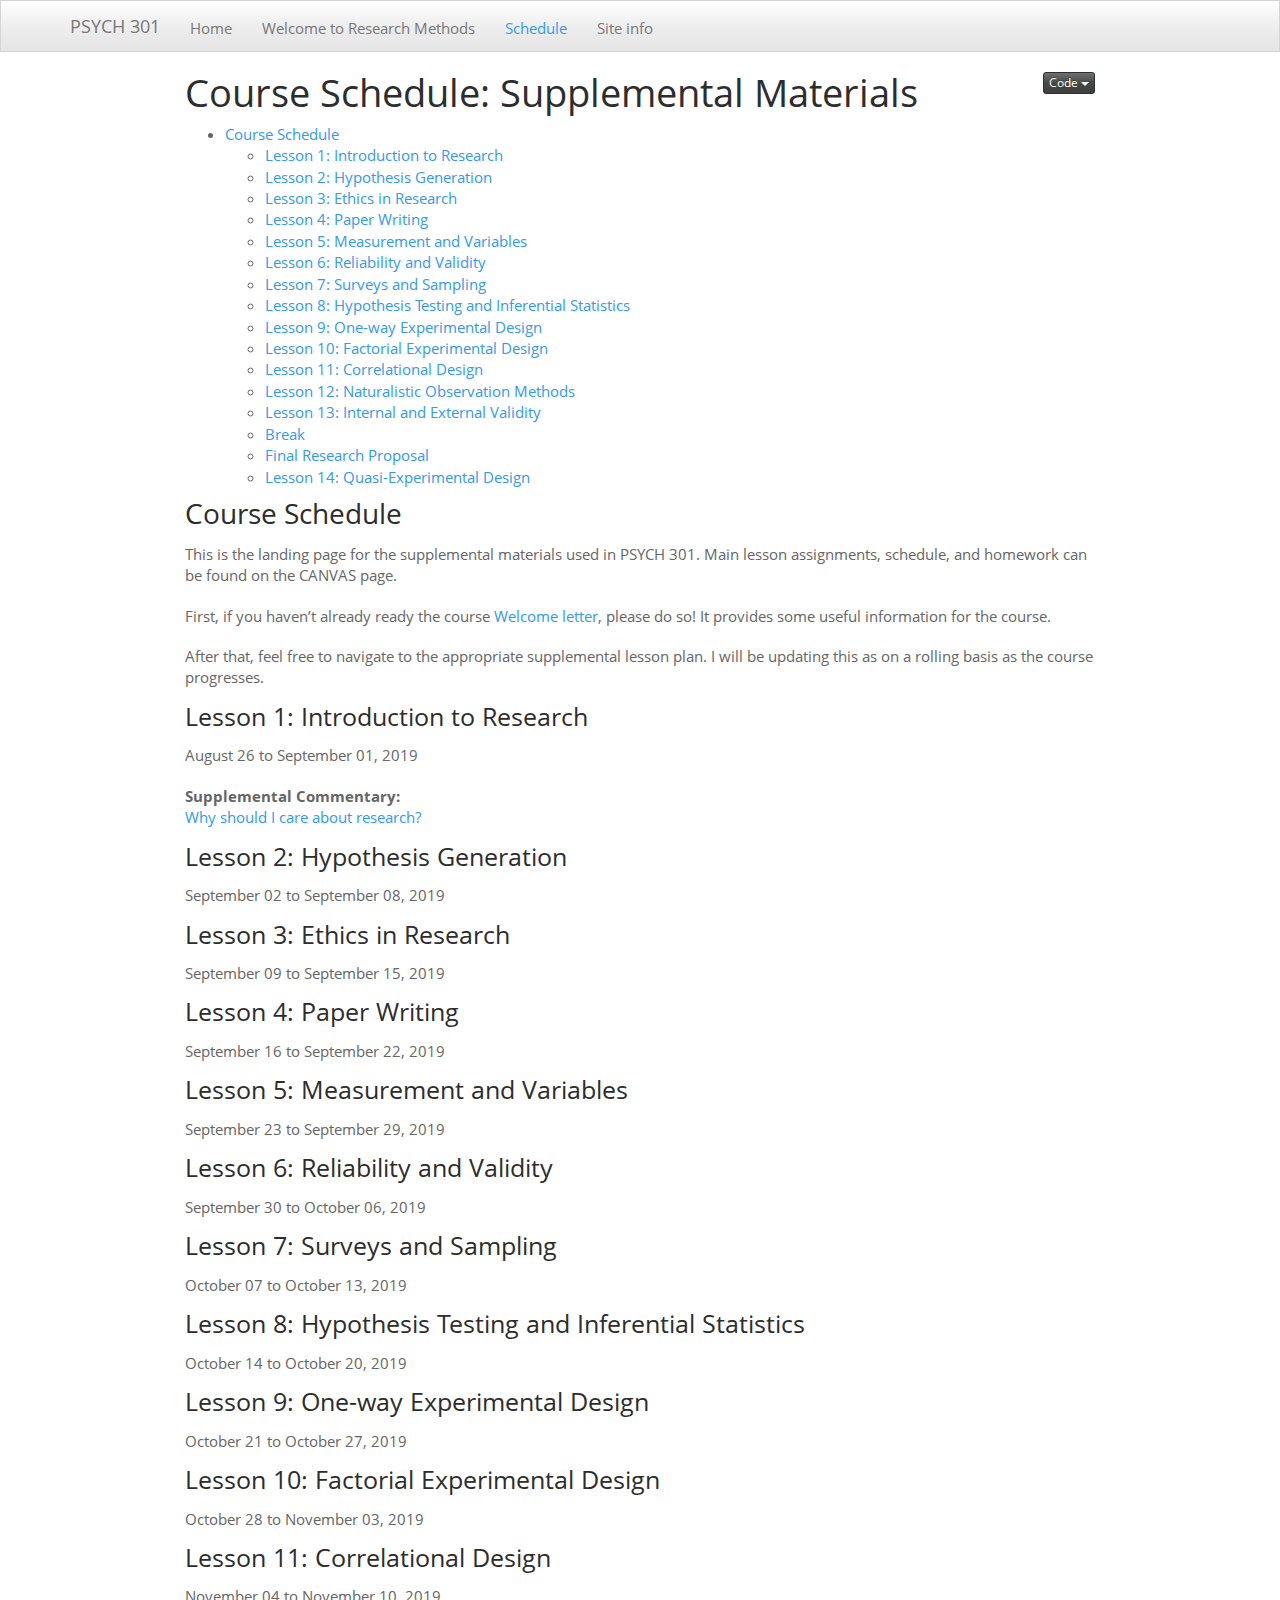
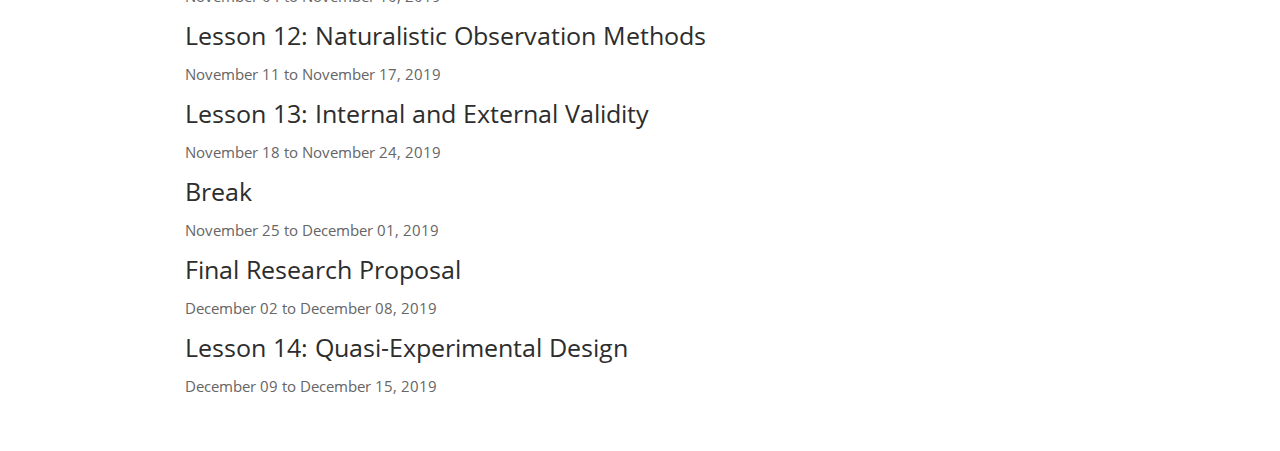
==== docs/schedule.html @ bdb74439 "initial commit" ====
<!DOCTYPE html>

<html xmlns="http://www.w3.org/1999/xhtml">

<head>

<meta charset="utf-8" />
<meta http-equiv="Content-Type" content="text/html; charset=utf-8" />
<meta name="generator" content="pandoc" />
<meta http-equiv="X-UA-Compatible" content="IE=EDGE" />




<title>Course Schedule: Supplemental Materials</title>

<script src="site_libs/jquery-1.11.3/jquery.min.js"></script>
<meta name="viewport" content="width=device-width, initial-scale=1" />
<link href="site_libs/bootstrap-3.3.5/css/spacelab.min.css" rel="stylesheet" />
<script src="site_libs/bootstrap-3.3.5/js/bootstrap.min.js"></script>
<script src="site_libs/bootstrap-3.3.5/shim/html5shiv.min.js"></script>
<script src="site_libs/bootstrap-3.3.5/shim/respond.min.js"></script>
<script src="site_libs/navigation-1.1/tabsets.js"></script>
<script src="site_libs/navigation-1.1/codefolding.js"></script>
<link href="site_libs/highlightjs-9.12.0/textmate.css" rel="stylesheet" />
<script src="site_libs/highlightjs-9.12.0/highlight.js"></script>

<style type="text/css">code{white-space: pre;}</style>
<style type="text/css">
  pre:not([class]) {
    background-color: white;
  }
</style>
<script type="text/javascript">
if (window.hljs) {
  hljs.configure({languages: []});
  hljs.initHighlightingOnLoad();
  if (document.readyState && document.readyState === "complete") {
    window.setTimeout(function() { hljs.initHighlighting(); }, 0);
  }
}
</script>



<style type="text/css">
h1 {
  font-size: 34px;
}
h1.title {
  font-size: 38px;
}
h2 {
  font-size: 30px;
}
h3 {
  font-size: 24px;
}
h4 {
  font-size: 18px;
}
h5 {
  font-size: 16px;
}
h6 {
  font-size: 12px;
}
.table th:not([align]) {
  text-align: left;
}
</style>

<link rel="stylesheet" href="css/dna.css" type="text/css" />



<style type = "text/css">
.main-container {
  max-width: 940px;
  margin-left: auto;
  margin-right: auto;
}
code {
  color: inherit;
  background-color: rgba(0, 0, 0, 0.04);
}
img {
  max-width:100%;
}
.tabbed-pane {
  padding-top: 12px;
}
.html-widget {
  margin-bottom: 20px;
}
button.code-folding-btn:focus {
  outline: none;
}
summary {
  display: list-item;
}
</style>


<style type="text/css">
/* padding for bootstrap navbar */
body {
  padding-top: 52px;
  padding-bottom: 40px;
}
/* offset scroll position for anchor links (for fixed navbar)  */
.section h1 {
  padding-top: 57px;
  margin-top: -57px;
}
.section h2 {
  padding-top: 57px;
  margin-top: -57px;
}
.section h3 {
  padding-top: 57px;
  margin-top: -57px;
}
.section h4 {
  padding-top: 57px;
  margin-top: -57px;
}
.section h5 {
  padding-top: 57px;
  margin-top: -57px;
}
.section h6 {
  padding-top: 57px;
  margin-top: -57px;
}
.dropdown-submenu {
  position: relative;
}
.dropdown-submenu>.dropdown-menu {
  top: 0;
  left: 100%;
  margin-top: -6px;
  margin-left: -1px;
  border-radius: 0 6px 6px 6px;
}
.dropdown-submenu:hover>.dropdown-menu {
  display: block;
}
.dropdown-submenu>a:after {
  display: block;
  content: " ";
  float: right;
  width: 0;
  height: 0;
  border-color: transparent;
  border-style: solid;
  border-width: 5px 0 5px 5px;
  border-left-color: #cccccc;
  margin-top: 5px;
  margin-right: -10px;
}
.dropdown-submenu:hover>a:after {
  border-left-color: #ffffff;
}
.dropdown-submenu.pull-left {
  float: none;
}
.dropdown-submenu.pull-left>.dropdown-menu {
  left: -100%;
  margin-left: 10px;
  border-radius: 6px 0 6px 6px;
}
</style>

<script>
// manage active state of menu based on current page
$(document).ready(function () {
  // active menu anchor
  href = window.location.pathname
  href = href.substr(href.lastIndexOf('/') + 1)
  if (href === "")
    href = "index.html";
  var menuAnchor = $('a[href="' + href + '"]');

  // mark it active
  menuAnchor.parent().addClass('active');

  // if it's got a parent navbar menu mark it active as well
  menuAnchor.closest('li.dropdown').addClass('active');
});
</script>

<!-- tabsets -->

<style type="text/css">
.tabset-dropdown > .nav-tabs {
  display: inline-table;
  max-height: 500px;
  min-height: 44px;
  overflow-y: auto;
  background: white;
  border: 1px solid #ddd;
  border-radius: 4px;
}

.tabset-dropdown > .nav-tabs > li.active:before {
  content: "";
  font-family: 'Glyphicons Halflings';
  display: inline-block;
  padding: 10px;
  border-right: 1px solid #ddd;
}

.tabset-dropdown > .nav-tabs.nav-tabs-open > li.active:before {
  content: "&#xe258;";
  border: none;
}

.tabset-dropdown > .nav-tabs.nav-tabs-open:before {
  content: "";
  font-family: 'Glyphicons Halflings';
  display: inline-block;
  padding: 10px;
  border-right: 1px solid #ddd;
}

.tabset-dropdown > .nav-tabs > li.active {
  display: block;
}

.tabset-dropdown > .nav-tabs > li > a,
.tabset-dropdown > .nav-tabs > li > a:focus,
.tabset-dropdown > .nav-tabs > li > a:hover {
  border: none;
  display: inline-block;
  border-radius: 4px;
}

.tabset-dropdown > .nav-tabs.nav-tabs-open > li {
  display: block;
  float: none;
}

.tabset-dropdown > .nav-tabs > li {
  display: none;
}
</style>

<!-- code folding -->
<style type="text/css">
.code-folding-btn { margin-bottom: 4px; }
</style>




</head>

<body>


<div class="container-fluid main-container">




<div class="navbar navbar-default  navbar-fixed-top" role="navigation">
  <div class="container">
    <div class="navbar-header">
      <button type="button" class="navbar-toggle collapsed" data-toggle="collapse" data-target="#navbar">
        <span class="icon-bar"></span>
        <span class="icon-bar"></span>
        <span class="icon-bar"></span>
      </button>
      <a class="navbar-brand" href="index.html">PSYCH 301</a>
    </div>
    <div id="navbar" class="navbar-collapse collapse">
      <ul class="nav navbar-nav">
        <li>
  <a href="index.html">Home</a>
</li>
<li>
  <a href="welcome.html">Welcome to Research Methods</a>
</li>
<li>
  <a href="schedule.html">Schedule</a>
</li>
<li>
  <a href="site-info.html">Site info</a>
</li>
      </ul>
      <ul class="nav navbar-nav navbar-right">
        
      </ul>
    </div><!--/.nav-collapse -->
  </div><!--/.container -->
</div><!--/.navbar -->

<div class="fluid-row" id="header">

<div class="btn-group pull-right">
<button type="button" class="btn btn-default btn-xs dropdown-toggle" data-toggle="dropdown" aria-haspopup="true" aria-expanded="false"><span>Code</span> <span class="caret"></span></button>
<ul class="dropdown-menu" style="min-width: 50px;">
<li><a id="rmd-show-all-code" href="#">Show All Code</a></li>
<li><a id="rmd-hide-all-code" href="#">Hide All Code</a></li>
</ul>
</div>



<h1 class="title toc-ignore">Course Schedule: Supplemental Materials</h1>

</div>

<div id="TOC">
<ul>
<li><a href="#course-schedule">Course Schedule</a><ul>
<li><a href="#lesson-1-introduction-to-research">Lesson 1: Introduction to Research</a></li>
<li><a href="#lesson-2-hypothesis-generation">Lesson 2: Hypothesis Generation</a></li>
<li><a href="#lesson-3-ethics-in-research">Lesson 3: Ethics in Research</a></li>
<li><a href="#lesson-4-paper-writing">Lesson 4: Paper Writing</a></li>
<li><a href="#lesson-5-measurement-and-variables">Lesson 5: Measurement and Variables</a></li>
<li><a href="#lesson-6-reliability-and-validity">Lesson 6: Reliability and Validity</a></li>
<li><a href="#lesson-7-surveys-and-sampling">Lesson 7: Surveys and Sampling</a></li>
<li><a href="#lesson-8-hypothesis-testing-and-inferential-statistics">Lesson 8: Hypothesis Testing and Inferential Statistics</a></li>
<li><a href="#lesson-9-one-way-experimental-design">Lesson 9: One-way Experimental Design</a></li>
<li><a href="#lesson-10-factorial-experimental-design">Lesson 10: Factorial Experimental Design</a></li>
<li><a href="#lesson-11-correlational-design">Lesson 11: Correlational Design</a></li>
<li><a href="#lesson-12-naturalistic-observation-methods">Lesson 12: Naturalistic Observation Methods</a></li>
<li><a href="#lesson-13-internal-and-external-validity">Lesson 13: Internal and External Validity</a></li>
<li><a href="#break">Break</a></li>
<li><a href="#final-research-proposal">Final Research Proposal</a></li>
<li><a href="#lesson-14-quasi-experimental-design">Lesson 14: Quasi-Experimental Design</a></li>
</ul></li>
</ul>
</div>

<div id="course-schedule" class="section level1">
<h1>Course Schedule</h1>
<p>This is the landing page for the supplemental materials used in PSYCH 301. Main lesson assignments, schedule, and homework can be found on the CANVAS page.</p>
<p>First, if you haven’t already ready the course <a href="welcome.html">Welcome letter</a>, please do so! It provides some useful information for the course.</p>
<p>After that, feel free to navigate to the appropriate supplemental lesson plan. I will be updating this as on a rolling basis as the course progresses.</p>
<div id="lesson-1-introduction-to-research" class="section level2">
<h2>Lesson 1: Introduction to Research</h2>
<p>August 26 to September 01, 2019</p>
<p><strong>Supplemental Commentary:</strong><br />
<a href="lessons/important_research.html">Why should I care about research?</a></p>
</div>
<div id="lesson-2-hypothesis-generation" class="section level2">
<h2>Lesson 2: Hypothesis Generation</h2>
<p>September 02 to September 08, 2019</p>
</div>
<div id="lesson-3-ethics-in-research" class="section level2">
<h2>Lesson 3: Ethics in Research</h2>
<p>September 09 to September 15, 2019</p>
</div>
<div id="lesson-4-paper-writing" class="section level2">
<h2>Lesson 4: Paper Writing</h2>
<p>September 16 to September 22, 2019</p>
</div>
<div id="lesson-5-measurement-and-variables" class="section level2">
<h2>Lesson 5: Measurement and Variables</h2>
<p>September 23 to September 29, 2019</p>
</div>
<div id="lesson-6-reliability-and-validity" class="section level2">
<h2>Lesson 6: Reliability and Validity</h2>
<p>September 30 to October 06, 2019</p>
</div>
<div id="lesson-7-surveys-and-sampling" class="section level2">
<h2>Lesson 7: Surveys and Sampling</h2>
<p>October 07 to October 13, 2019</p>
</div>
<div id="lesson-8-hypothesis-testing-and-inferential-statistics" class="section level2">
<h2>Lesson 8: Hypothesis Testing and Inferential Statistics</h2>
<p>October 14 to October 20, 2019</p>
</div>
<div id="lesson-9-one-way-experimental-design" class="section level2">
<h2>Lesson 9: One-way Experimental Design</h2>
<p>October 21 to October 27, 2019</p>
</div>
<div id="lesson-10-factorial-experimental-design" class="section level2">
<h2>Lesson 10: Factorial Experimental Design</h2>
<p>October 28 to November 03, 2019</p>
</div>
<div id="lesson-11-correlational-design" class="section level2">
<h2>Lesson 11: Correlational Design</h2>
<p>November 04 to November 10, 2019</p>
</div>
<div id="lesson-12-naturalistic-observation-methods" class="section level2">
<h2>Lesson 12: Naturalistic Observation Methods</h2>
<p>November 11 to November 17, 2019</p>
</div>
<div id="lesson-13-internal-and-external-validity" class="section level2">
<h2>Lesson 13: Internal and External Validity</h2>
<p>November 18 to November 24, 2019</p>
</div>
<div id="break" class="section level2">
<h2>Break</h2>
<p>November 25 to December 01, 2019</p>
</div>
<div id="final-research-proposal" class="section level2">
<h2>Final Research Proposal</h2>
<p>December 02 to December 08, 2019</p>
</div>
<div id="lesson-14-quasi-experimental-design" class="section level2">
<h2>Lesson 14: Quasi-Experimental Design</h2>
<p>December 09 to December 15, 2019</p>
</div>
</div>




</div>

<script>

// add bootstrap table styles to pandoc tables
function bootstrapStylePandocTables() {
  $('tr.header').parent('thead').parent('table').addClass('table table-condensed');
}
$(document).ready(function () {
  bootstrapStylePandocTables();
});


</script>

<!-- tabsets -->

<script>
$(document).ready(function () {
  window.buildTabsets("TOC");
});

$(document).ready(function () {
  $('.tabset-dropdown > .nav-tabs > li').click(function () {
    $(this).parent().toggleClass('nav-tabs-open')
  });
});
</script>

<!-- code folding -->
<script>
$(document).ready(function () {
  window.initializeCodeFolding("hide" === "show");
});
</script>


<!-- dynamically load mathjax for compatibility with self-contained -->
<script>
  (function () {
    var script = document.createElement("script");
    script.type = "text/javascript";
    script.src  = "https://mathjax.rstudio.com/latest/MathJax.js?config=TeX-AMS-MML_HTMLorMML";
    document.getElementsByTagName("head")[0].appendChild(script);
  })();
</script>

</body>
</html>
---- docs/site_libs/bootstrap-3.3.5/css/spacelab.min.css ----
@font-face {
  font-family: 'Open Sans';
  font-style: normal;
  font-weight: 400;
  src: url(fonts/OpenSans.ttf) format('truetype');
}
@font-face {
  font-family: 'Open Sans';
  font-style: normal;
  font-weight: 700;
  src: url(fonts/OpenSansBold.ttf) format('truetype');
}
@font-face {
  font-family: 'Open Sans';
  font-style: italic;
  font-weight: 400;
  src: url(fonts/OpenSansItalic.ttf) format('truetype');
}
@font-face {
  font-family: 'Open Sans';
  font-style: italic;
  font-weight: 700;
  src: url(fonts/OpenSansBoldItalic.ttf) format('truetype');
}

/*!
 * bootswatch v3.3.6
 * Homepage: http://bootswatch.com
 * Copyright 2012-2015 Thomas Park
 * Licensed under MIT
 * Based on Bootstrap
*//*!
 * Bootstrap v3.3.6 (http://getbootstrap.com)
 * Copyright 2011-2015 Twitter, Inc.
 * Licensed under MIT (https://github.com/twbs/bootstrap/blob/master/LICENSE)
 *//*! normalize.css v3.0.3 | MIT License | github.com/necolas/normalize.css */html{font-family:sans-serif;-ms-text-size-adjust:100%;-webkit-text-size-adjust:100%}body{margin:0}article,aside,details,figcaption,figure,footer,header,hgroup,main,menu,nav,section,summary{display:block}audio,canvas,progress,video{display:inline-block;vertical-align:baseline}audio:not([controls]){display:none;height:0}[hidden],template{display:none}a{background-color:transparent}a:active,a:hover{outline:0}abbr[title]{border-bottom:1px dotted}b,strong{font-weight:bold}dfn{font-style:italic}h1{font-size:2em;margin:0.67em 0}mark{background:#ff0;color:#000}small{font-size:80%}sub,sup{font-size:75%;line-height:0;position:relative;vertical-align:baseline}sup{top:-0.5em}sub{bottom:-0.25em}img{border:0}svg:not(:root){overflow:hidden}figure{margin:1em 40px}hr{-webkit-box-sizing:content-box;-moz-box-sizing:content-box;box-sizing:content-box;height:0}pre{overflow:auto}code,kbd,pre,samp{font-family:monospace, monospace;font-size:1em}button,input,optgroup,select,textarea{color:inherit;font:inherit;margin:0}button{overflow:visible}button,select{text-transform:none}button,html input[type="button"],input[type="reset"],input[type="submit"]{-webkit-appearance:button;cursor:pointer}button[disabled],html input[disabled]{cursor:default}button::-moz-focus-inner,input::-moz-focus-inner{border:0;padding:0}input{line-height:normal}input[type="checkbox"],input[type="radio"]{-webkit-box-sizing:border-box;-moz-box-sizing:border-box;box-sizing:border-box;padding:0}input[type="number"]::-webkit-inner-spin-button,input[type="number"]::-webkit-outer-spin-button{height:auto}input[type="search"]{-webkit-appearance:textfield;-webkit-box-sizing:content-box;-moz-box-sizing:content-box;box-sizing:content-box}input[type="search"]::-webkit-search-cancel-button,input[type="search"]::-webkit-search-decoration{-webkit-appearance:none}fieldset{border:1px solid #c0c0c0;margin:0 2px;padding:0.35em 0.625em 0.75em}legend{border:0;padding:0}textarea{overflow:auto}optgroup{font-weight:bold}table{border-collapse:collapse;border-spacing:0}td,th{padding:0}/*! Source: https://github.com/h5bp/html5-boilerplate/blob/master/src/css/main.css */@media print{*,*:before,*:after{background:transparent !important;color:#000 !important;-webkit-box-shadow:none !important;box-shadow:none !important;text-shadow:none !important}a,a:visited{text-decoration:underline}a[href]:after{content:" (" attr(href) ")"}abbr[title]:after{content:" (" attr(title) ")"}a[href^="#"]:after,a[href^="javascript:"]:after{content:""}pre,blockquote{border:1px solid #999;page-break-inside:avoid}thead{display:table-header-group}tr,img{page-break-inside:avoid}img{max-width:100% !important}p,h2,h3{orphans:3;widows:3}h2,h3{page-break-after:avoid}.navbar{display:none}.btn>.caret,.dropup>.btn>.caret{border-top-color:#000 !important}.label{border:1px solid #000}.table{border-collapse:collapse !important}.table td,.table th{background-color:#fff !important}.table-bordered th,.table-bordered td{border:1px solid #ddd !important}}@font-face{font-family:'Glyphicons Halflings';src:url('../fonts/glyphicons-halflings-regular.eot');src:url('../fonts/glyphicons-halflings-regular.eot?#iefix') format('embedded-opentype'),url('../fonts/glyphicons-halflings-regular.woff') format('woff'),url('../fonts/glyphicons-halflings-regular.ttf') format('truetype'),url('../fonts/glyphicons-halflings-regular.svg#glyphicons_halflingsregular') format('svg')}.glyphicon{position:relative;top:1px;display:inline-block;font-family:'Glyphicons Halflings';font-style:normal;font-weight:normal;line-height:1;-webkit-font-smoothing:antialiased;-moz-osx-font-smoothing:grayscale}.glyphicon-asterisk:before{content:"\002a"}.glyphicon-plus:before{content:"\002b"}.glyphicon-euro:before,.glyphicon-eur:before{content:"\20ac"}.glyphicon-minus:before{content:"\2212"}.glyphicon-cloud:before{content:"\2601"}.glyphicon-envelope:before{content:"\2709"}.glyphicon-pencil:before{content:"\270f"}.glyphicon-glass:before{content:"\e001"}.glyphicon-music:before{content:"\e002"}.glyphicon-search:before{content:"\e003"}.glyphicon-heart:before{content:"\e005"}.glyphicon-star:before{content:"\e006"}.glyphicon-star-empty:before{content:"\e007"}.glyphicon-user:before{content:"\e008"}.glyphicon-film:before{content:"\e009"}.glyphicon-th-large:before{content:"\e010"}.glyphicon-th:before{content:"\e011"}.glyphicon-th-list:before{content:"\e012"}.glyphicon-ok:before{content:"\e013"}.glyphicon-remove:before{content:"\e014"}.glyphicon-zoom-in:before{content:"\e015"}.glyphicon-zoom-out:before{content:"\e016"}.glyphicon-off:before{content:"\e017"}.glyphicon-signal:before{content:"\e018"}.glyphicon-cog:before{content:"\e019"}.glyphicon-trash:before{content:"\e020"}.glyphicon-home:before{content:"\e021"}.glyphicon-file:before{content:"\e022"}.glyphicon-time:before{content:"\e023"}.glyphicon-road:before{content:"\e024"}.glyphicon-download-alt:before{content:"\e025"}.glyphicon-download:before{content:"\e026"}.glyphicon-upload:before{content:"\e027"}.glyphicon-inbox:before{content:"\e028"}.glyphicon-play-circle:before{content:"\e029"}.glyphicon-repeat:before{content:"\e030"}.glyphicon-refresh:before{content:"\e031"}.glyphicon-list-alt:before{content:"\e032"}.glyphicon-lock:before{content:"\e033"}.glyphicon-flag:before{content:"\e034"}.glyphicon-headphones:before{content:"\e035"}.glyphicon-volume-off:before{content:"\e036"}.glyphicon-volume-down:before{content:"\e037"}.glyphicon-volume-up:before{content:"\e038"}.glyphicon-qrcode:before{content:"\e039"}.glyphicon-barcode:before{content:"\e040"}.glyphicon-tag:before{content:"\e041"}.glyphicon-tags:before{content:"\e042"}.glyphicon-book:before{content:"\e043"}.glyphicon-bookmark:before{content:"\e044"}.glyphicon-print:before{content:"\e045"}.glyphicon-camera:before{content:"\e046"}.glyphicon-font:before{content:"\e047"}.glyphicon-bold:before{content:"\e048"}.glyphicon-italic:before{content:"\e049"}.glyphicon-text-height:before{content:"\e050"}.glyphicon-text-width:before{content:"\e051"}.glyphicon-align-left:before{content:"\e052"}.glyphicon-align-center:before{content:"\e053"}.glyphicon-align-right:before{content:"\e054"}.glyphicon-align-justify:before{content:"\e055"}.glyphicon-list:before{content:"\e056"}.glyphicon-indent-left:before{content:"\e057"}.glyphicon-indent-right:before{content:"\e058"}.glyphicon-facetime-video:before{content:"\e059"}.glyphicon-picture:before{content:"\e060"}.glyphicon-map-marker:before{content:"\e062"}.glyphicon-adjust:before{content:"\e063"}.glyphicon-tint:before{content:"\e064"}.glyphicon-edit:before{content:"\e065"}.glyphicon-share:before{content:"\e066"}.glyphicon-check:before{content:"\e067"}.glyphicon-move:before{content:"\e068"}.glyphicon-step-backward:before{content:"\e069"}.glyphicon-fast-backward:before{content:"\e070"}.glyphicon-backward:before{content:"\e071"}.glyphicon-play:before{content:"\e072"}.glyphicon-pause:before{content:"\e073"}.glyphicon-stop:before{content:"\e074"}.glyphicon-forward:before{content:"\e075"}.glyphicon-fast-forward:before{content:"\e076"}.glyphicon-step-forward:before{content:"\e077"}.glyphicon-eject:before{content:"\e078"}.glyphicon-chevron-left:before{content:"\e079"}.glyphicon-chevron-right:before{content:"\e080"}.glyphicon-plus-sign:before{content:"\e081"}.glyphicon-minus-sign:before{content:"\e082"}.glyphicon-remove-sign:before{content:"\e083"}.glyphicon-ok-sign:before{content:"\e084"}.glyphicon-question-sign:before{content:"\e085"}.glyphicon-info-sign:before{content:"\e086"}.glyphicon-screenshot:before{content:"\e087"}.glyphicon-remove-circle:before{content:"\e088"}.glyphicon-ok-circle:before{content:"\e089"}.glyphicon-ban-circle:before{content:"\e090"}.glyphicon-arrow-left:before{content:"\e091"}.glyphicon-arrow-right:before{content:"\e092"}.glyphicon-arrow-up:before{content:"\e093"}.glyphicon-arrow-down:before{content:"\e094"}.glyphicon-share-alt:before{content:"\e095"}.glyphicon-resize-full:before{content:"\e096"}.glyphicon-resize-small:before{content:"\e097"}.glyphicon-exclamation-sign:before{content:"\e101"}.glyphicon-gift:before{content:"\e102"}.glyphicon-leaf:before{content:"\e103"}.glyphicon-fire:before{content:"\e104"}.glyphicon-eye-open:before{content:"\e105"}.glyphicon-eye-close:before{content:"\e106"}.glyphicon-warning-sign:before{content:"\e107"}.glyphicon-plane:before{content:"\e108"}.glyphicon-calendar:before{content:"\e109"}.glyphicon-random:before{content:"\e110"}.glyphicon-comment:before{content:"\e111"}.glyphicon-magnet:before{content:"\e112"}.glyphicon-chevron-up:before{content:"\e113"}.glyphicon-chevron-down:before{content:"\e114"}.glyphicon-retweet:before{content:"\e115"}.glyphicon-shopping-cart:before{content:"\e116"}.glyphicon-folder-close:before{content:"\e117"}.glyphicon-folder-open:before{content:"\e118"}.glyphicon-resize-vertical:before{content:"\e119"}.glyphicon-resize-horizontal:before{content:"\e120"}.glyphicon-hdd:before{content:"\e121"}.glyphicon-bullhorn:before{content:"\e122"}.glyphicon-bell:before{content:"\e123"}.glyphicon-certificate:before{content:"\e124"}.glyphicon-thumbs-up:before{content:"\e125"}.glyphicon-thumbs-down:before{content:"\e126"}.glyphicon-hand-right:before{content:"\e127"}.glyphicon-hand-left:before{content:"\e128"}.glyphicon-hand-up:before{content:"\e129"}.glyphicon-hand-down:before{content:"\e130"}.glyphicon-circle-arrow-right:before{content:"\e131"}.glyphicon-circle-arrow-left:before{content:"\e132"}.glyphicon-circle-arrow-up:before{content:"\e133"}.glyphicon-circle-arrow-down:before{content:"\e134"}.glyphicon-globe:before{content:"\e135"}.glyphicon-wrench:before{content:"\e136"}.glyphicon-tasks:before{content:"\e137"}.glyphicon-filter:before{content:"\e138"}.glyphicon-briefcase:before{content:"\e139"}.glyphicon-fullscreen:before{content:"\e140"}.glyphicon-dashboard:before{content:"\e141"}.glyphicon-paperclip:before{content:"\e142"}.glyphicon-heart-empty:before{content:"\e143"}.glyphicon-link:before{content:"\e144"}.glyphicon-phone:before{content:"\e145"}.glyphicon-pushpin:before{content:"\e146"}.glyphicon-usd:before{content:"\e148"}.glyphicon-gbp:before{content:"\e149"}.glyphicon-sort:before{content:"\e150"}.glyphicon-sort-by-alphabet:before{content:"\e151"}.glyphicon-sort-by-alphabet-alt:before{content:"\e152"}.glyphicon-sort-by-order:before{content:"\e153"}.glyphicon-sort-by-order-alt:before{content:"\e154"}.glyphicon-sort-by-attributes:before{content:"\e155"}.glyphicon-sort-by-attributes-alt:before{content:"\e156"}.glyphicon-unchecked:before{content:"\e157"}.glyphicon-expand:before{content:"\e158"}.glyphicon-collapse-down:before{content:"\e159"}.glyphicon-collapse-up:before{content:"\e160"}.glyphicon-log-in:before{content:"\e161"}.glyphicon-flash:before{content:"\e162"}.glyphicon-log-out:before{content:"\e163"}.glyphicon-new-window:before{content:"\e164"}.glyphicon-record:before{content:"\e165"}.glyphicon-save:before{content:"\e166"}.glyphicon-open:before{content:"\e167"}.glyphicon-saved:before{content:"\e168"}.glyphicon-import:before{content:"\e169"}.glyphicon-export:before{content:"\e170"}.glyphicon-send:before{content:"\e171"}.glyphicon-floppy-disk:before{content:"\e172"}.glyphicon-floppy-saved:before{content:"\e173"}.glyphicon-floppy-remove:before{content:"\e174"}.glyphicon-floppy-save:before{content:"\e175"}.glyphicon-floppy-open:before{content:"\e176"}.glyphicon-credit-card:before{content:"\e177"}.glyphicon-transfer:before{content:"\e178"}.glyphicon-cutlery:before{content:"\e179"}.glyphicon-header:before{content:"\e180"}.glyphicon-compressed:before{content:"\e181"}.glyphicon-earphone:before{content:"\e182"}.glyphicon-phone-alt:before{content:"\e183"}.glyphicon-tower:before{content:"\e184"}.glyphicon-stats:before{content:"\e185"}.glyphicon-sd-video:before{content:"\e186"}.glyphicon-hd-video:before{content:"\e187"}.glyphicon-subtitles:before{content:"\e188"}.glyphicon-sound-stereo:before{content:"\e189"}.glyphicon-sound-dolby:before{content:"\e190"}.glyphicon-sound-5-1:before{content:"\e191"}.glyphicon-sound-6-1:before{content:"\e192"}.glyphicon-sound-7-1:before{content:"\e193"}.glyphicon-copyright-mark:before{content:"\e194"}.glyphicon-registration-mark:before{content:"\e195"}.glyphicon-cloud-download:before{content:"\e197"}.glyphicon-cloud-upload:before{content:"\e198"}.glyphicon-tree-conifer:before{content:"\e199"}.glyphicon-tree-deciduous:before{content:"\e200"}.glyphicon-cd:before{content:"\e201"}.glyphicon-save-file:before{content:"\e202"}.glyphicon-open-file:before{content:"\e203"}.glyphicon-level-up:before{content:"\e204"}.glyphicon-copy:before{content:"\e205"}.glyphicon-paste:before{content:"\e206"}.glyphicon-alert:before{content:"\e209"}.glyphicon-equalizer:before{content:"\e210"}.glyphicon-king:before{content:"\e211"}.glyphicon-queen:before{content:"\e212"}.glyphicon-pawn:before{content:"\e213"}.glyphicon-bishop:before{content:"\e214"}.glyphicon-knight:before{content:"\e215"}.glyphicon-baby-formula:before{content:"\e216"}.glyphicon-tent:before{content:"\26fa"}.glyphicon-blackboard:before{content:"\e218"}.glyphicon-bed:before{content:"\e219"}.glyphicon-apple:before{content:"\f8ff"}.glyphicon-erase:before{content:"\e221"}.glyphicon-hourglass:before{content:"\231b"}.glyphicon-lamp:before{content:"\e223"}.glyphicon-duplicate:before{content:"\e224"}.glyphicon-piggy-bank:before{content:"\e225"}.glyphicon-scissors:before{content:"\e226"}.glyphicon-bitcoin:before{content:"\e227"}.glyphicon-btc:before{content:"\e227"}.glyphicon-xbt:before{content:"\e227"}.glyphicon-yen:before{content:"\00a5"}.glyphicon-jpy:before{content:"\00a5"}.glyphicon-ruble:before{content:"\20bd"}.glyphicon-rub:before{content:"\20bd"}.glyphicon-scale:before{content:"\e230"}.glyphicon-ice-lolly:before{content:"\e231"}.glyphicon-ice-lolly-tasted:before{content:"\e232"}.glyphicon-education:before{content:"\e233"}.glyphicon-option-horizontal:before{content:"\e234"}.glyphicon-option-vertical:before{content:"\e235"}.glyphicon-menu-hamburger:before{content:"\e236"}.glyphicon-modal-window:before{content:"\e237"}.glyphicon-oil:before{content:"\e238"}.glyphicon-grain:before{content:"\e239"}.glyphicon-sunglasses:before{content:"\e240"}.glyphicon-text-size:before{content:"\e241"}.glyphicon-text-color:before{content:"\e242"}.glyphicon-text-background:before{content:"\e243"}.glyphicon-object-align-top:before{content:"\e244"}.glyphicon-object-align-bottom:before{content:"\e245"}.glyphicon-object-align-horizontal:before{content:"\e246"}.glyphicon-object-align-left:before{content:"\e247"}.glyphicon-object-align-vertical:before{content:"\e248"}.glyphicon-object-align-right:before{content:"\e249"}.glyphicon-triangle-right:before{content:"\e250"}.glyphicon-triangle-left:before{content:"\e251"}.glyphicon-triangle-bottom:before{content:"\e252"}.glyphicon-triangle-top:before{content:"\e253"}.glyphicon-console:before{content:"\e254"}.glyphicon-superscript:before{content:"\e255"}.glyphicon-subscript:before{content:"\e256"}.glyphicon-menu-left:before{content:"\e257"}.glyphicon-menu-right:before{content:"\e258"}.glyphicon-menu-down:before{content:"\e259"}.glyphicon-menu-up:before{content:"\e260"}*{-webkit-box-sizing:border-box;-moz-box-sizing:border-box;box-sizing:border-box}*:before,*:after{-webkit-box-sizing:border-box;-moz-box-sizing:border-box;box-sizing:border-box}html{font-size:10px;-webkit-tap-highlight-color:rgba(0,0,0,0)}body{font-family:"Open Sans","Helvetica Neue",Helvetica,Arial,sans-serif;font-size:14px;line-height:1.42857143;color:#666666;background-color:#ffffff}input,button,select,textarea{font-family:inherit;font-size:inherit;line-height:inherit}a{color:#3399f3;text-decoration:none}a:hover,a:focus{color:#3399f3;text-decoration:underline}a:focus{outline:thin dotted;outline:5px auto -webkit-focus-ring-color;outline-offset:-2px}figure{margin:0}img{vertical-align:middle}.img-responsive,.thumbnail>img,.thumbnail a>img,.carousel-inner>.item>img,.carousel-inner>.item>a>img{display:block;max-width:100%;height:auto}.img-rounded{border-radius:6px}.img-thumbnail{padding:4px;line-height:1.42857143;background-color:#ffffff;border:1px solid #dddddd;border-radius:4px;-webkit-transition:all .2s ease-in-out;-o-transition:all .2s ease-in-out;transition:all .2s ease-in-out;display:inline-block;max-width:100%;height:auto}.img-circle{border-radius:50%}hr{margin-top:20px;margin-bottom:20px;border:0;border-top:1px solid #eeeeee}.sr-only{position:absolute;width:1px;height:1px;margin:-1px;padding:0;overflow:hidden;clip:rect(0, 0, 0, 0);border:0}.sr-only-focusable:active,.sr-only-focusable:focus{position:static;width:auto;height:auto;margin:0;overflow:visible;clip:auto}[role="button"]{cursor:pointer}h1,h2,h3,h4,h5,h6,.h1,.h2,.h3,.h4,.h5,.h6{font-family:"Open Sans","Helvetica Neue",Helvetica,Arial,sans-serif;font-weight:500;line-height:1.1;color:#2d2d2d}h1 small,h2 small,h3 small,h4 small,h5 small,h6 small,.h1 small,.h2 small,.h3 small,.h4 small,.h5 small,.h6 small,h1 .small,h2 .small,h3 .small,h4 .small,h5 .small,h6 .small,.h1 .small,.h2 .small,.h3 .small,.h4 .small,.h5 .small,.h6 .small{font-weight:normal;line-height:1;color:#999999}h1,.h1,h2,.h2,h3,.h3{margin-top:20px;margin-bottom:10px}h1 small,.h1 small,h2 small,.h2 small,h3 small,.h3 small,h1 .small,.h1 .small,h2 .small,.h2 .small,h3 .small,.h3 .small{font-size:65%}h4,.h4,h5,.h5,h6,.h6{margin-top:10px;margin-bottom:10px}h4 small,.h4 small,h5 small,.h5 small,h6 small,.h6 small,h4 .small,.h4 .small,h5 .small,.h5 .small,h6 .small,.h6 .small{font-size:75%}h1,.h1{font-size:36px}h2,.h2{font-size:30px}h3,.h3{font-size:24px}h4,.h4{font-size:18px}h5,.h5{font-size:14px}h6,.h6{font-size:12px}p{margin:0 0 10px}.lead{margin-bottom:20px;font-size:16px;font-weight:300;line-height:1.4}@media (min-width:768px){.lead{font-size:21px}}small,.small{font-size:85%}mark,.mark{background-color:#fcf8e3;padding:.2em}.text-left{text-align:left}.text-right{text-align:right}.text-center{text-align:center}.text-justify{text-align:justify}.text-nowrap{white-space:nowrap}.text-lowercase{text-transform:lowercase}.text-uppercase{text-transform:uppercase}.text-capitalize{text-transform:capitalize}.text-muted{color:#999999}.text-primary{color:#446e9b}a.text-primary:hover,a.text-primary:focus{color:#345578}.text-success{color:#468847}a.text-success:hover,a.text-success:focus{color:#356635}.text-info{color:#3a87ad}a.text-info:hover,a.text-info:focus{color:#2d6987}.text-warning{color:#c09853}a.text-warning:hover,a.text-warning:focus{color:#a47e3c}.text-danger{color:#b94a48}a.text-danger:hover,a.text-danger:focus{color:#953b39}.bg-primary{color:#fff;background-color:#446e9b}a.bg-primary:hover,a.bg-primary:focus{background-color:#345578}.bg-success{background-color:#dff0d8}a.bg-success:hover,a.bg-success:focus{background-color:#c1e2b3}.bg-info{background-color:#d9edf7}a.bg-info:hover,a.bg-info:focus{background-color:#afd9ee}.bg-warning{background-color:#fcf8e3}a.bg-warning:hover,a.bg-warning:focus{background-color:#f7ecb5}.bg-danger{background-color:#f2dede}a.bg-danger:hover,a.bg-danger:focus{background-color:#e4b9b9}.page-header{padding-bottom:9px;margin:40px 0 20px;border-bottom:1px solid #eeeeee}ul,ol{margin-top:0;margin-bottom:10px}ul ul,ol ul,ul ol,ol ol{margin-bottom:0}.list-unstyled{padding-left:0;list-style:none}.list-inline{padding-left:0;list-style:none;margin-left:-5px}.list-inline>li{display:inline-block;padding-left:5px;padding-right:5px}dl{margin-top:0;margin-bottom:20px}dt,dd{line-height:1.42857143}dt{font-weight:bold}dd{margin-left:0}@media (min-width:768px){.dl-horizontal dt{float:left;width:160px;clear:left;text-align:right;overflow:hidden;text-overflow:ellipsis;white-space:nowrap}.dl-horizontal dd{margin-left:180px}}abbr[title],abbr[data-original-title]{cursor:help;border-bottom:1px dotted #999999}.initialism{font-size:90%;text-transform:uppercase}blockquote{padding:10px 20px;margin:0 0 20px;font-size:17.5px;border-left:5px solid #eeeeee}blockquote p:last-child,blockquote ul:last-child,blockquote ol:last-child{margin-bottom:0}blockquote footer,blockquote small,blockquote .small{display:block;font-size:80%;line-height:1.42857143;color:#999999}blockquote footer:before,blockquote small:before,blockquote .small:before{content:'\2014 \00A0'}.blockquote-reverse,blockquote.pull-right{padding-right:15px;padding-left:0;border-right:5px solid #eeeeee;border-left:0;text-align:right}.blockquote-reverse footer:before,blockquote.pull-right footer:before,.blockquote-reverse small:before,blockquote.pull-right small:before,.blockquote-reverse .small:before,blockquote.pull-right .small:before{content:''}.blockquote-reverse footer:after,blockquote.pull-right footer:after,.blockquote-reverse small:after,blockquote.pull-right small:after,.blockquote-reverse .small:after,blockquote.pull-right .small:after{content:'\00A0 \2014'}address{margin-bottom:20px;font-style:normal;line-height:1.42857143}code,kbd,pre,samp{font-family:monospace}code{padding:2px 4px;font-size:90%;color:#c7254e;background-color:#f9f2f4;border-radius:4px}kbd{padding:2px 4px;font-size:90%;color:#ffffff;background-color:#333333;border-radius:3px;-webkit-box-shadow:inset 0 -1px 0 rgba(0,0,0,0.25);box-shadow:inset 0 -1px 0 rgba(0,0,0,0.25)}kbd kbd{padding:0;font-size:100%;font-weight:bold;-webkit-box-shadow:none;box-shadow:none}pre{display:block;padding:9.5px;margin:0 0 10px;font-size:13px;line-height:1.42857143;word-break:break-all;word-wrap:break-word;color:#333333;background-color:#f5f5f5;border:1px solid #cccccc;border-radius:4px}pre code{padding:0;font-size:inherit;color:inherit;white-space:pre-wrap;background-color:transparent;border-radius:0}.pre-scrollable{max-height:340px;overflow-y:scroll}.container{margin-right:auto;margin-left:auto;padding-left:15px;padding-right:15px}@media (min-width:768px){.container{width:750px}}@media (min-width:992px){.container{width:970px}}@media (min-width:1200px){.container{width:1170px}}.container-fluid{margin-right:auto;margin-left:auto;padding-left:15px;padding-right:15px}.row{margin-left:-15px;margin-right:-15px}.col-xs-1,.col-sm-1,.col-md-1,.col-lg-1,.col-xs-2,.col-sm-2,.col-md-2,.col-lg-2,.col-xs-3,.col-sm-3,.col-md-3,.col-lg-3,.col-xs-4,.col-sm-4,.col-md-4,.col-lg-4,.col-xs-5,.col-sm-5,.col-md-5,.col-lg-5,.col-xs-6,.col-sm-6,.col-md-6,.col-lg-6,.col-xs-7,.col-sm-7,.col-md-7,.col-lg-7,.col-xs-8,.col-sm-8,.col-md-8,.col-lg-8,.col-xs-9,.col-sm-9,.col-md-9,.col-lg-9,.col-xs-10,.col-sm-10,.col-md-10,.col-lg-10,.col-xs-11,.col-sm-11,.col-md-11,.col-lg-11,.col-xs-12,.col-sm-12,.col-md-12,.col-lg-12{position:relative;min-height:1px;padding-left:15px;padding-right:15px}.col-xs-1,.col-xs-2,.col-xs-3,.col-xs-4,.col-xs-5,.col-xs-6,.col-xs-7,.col-xs-8,.col-xs-9,.col-xs-10,.col-xs-11,.col-xs-12{float:left}.col-xs-12{width:100%}.col-xs-11{width:91.66666667%}.col-xs-10{width:83.33333333%}.col-xs-9{width:75%}.col-xs-8{width:66.66666667%}.col-xs-7{width:58.33333333%}.col-xs-6{width:50%}.col-xs-5{width:41.66666667%}.col-xs-4{width:33.33333333%}.col-xs-3{width:25%}.col-xs-2{width:16.66666667%}.col-xs-1{width:8.33333333%}.col-xs-pull-12{right:100%}.col-xs-pull-11{right:91.66666667%}.col-xs-pull-10{right:83.33333333%}.col-xs-pull-9{right:75%}.col-xs-pull-8{right:66.66666667%}.col-xs-pull-7{right:58.33333333%}.col-xs-pull-6{right:50%}.col-xs-pull-5{right:41.66666667%}.col-xs-pull-4{right:33.33333333%}.col-xs-pull-3{right:25%}.col-xs-pull-2{right:16.66666667%}.col-xs-pull-1{right:8.33333333%}.col-xs-pull-0{right:auto}.col-xs-push-12{left:100%}.col-xs-push-11{left:91.66666667%}.col-xs-push-10{left:83.33333333%}.col-xs-push-9{left:75%}.col-xs-push-8{left:66.66666667%}.col-xs-push-7{left:58.33333333%}.col-xs-push-6{left:50%}.col-xs-push-5{left:41.66666667%}.col-xs-push-4{left:33.33333333%}.col-xs-push-3{left:25%}.col-xs-push-2{left:16.66666667%}.col-xs-push-1{left:8.33333333%}.col-xs-push-0{left:auto}.col-xs-offset-12{margin-left:100%}.col-xs-offset-11{margin-left:91.66666667%}.col-xs-offset-10{margin-left:83.33333333%}.col-xs-offset-9{margin-left:75%}.col-xs-offset-8{margin-left:66.66666667%}.col-xs-offset-7{margin-left:58.33333333%}.col-xs-offset-6{margin-left:50%}.col-xs-offset-5{margin-left:41.66666667%}.col-xs-offset-4{margin-left:33.33333333%}.col-xs-offset-3{margin-left:25%}.col-xs-offset-2{margin-left:16.66666667%}.col-xs-offset-1{margin-left:8.33333333%}.col-xs-offset-0{margin-left:0%}@media (min-width:768px){.col-sm-1,.col-sm-2,.col-sm-3,.col-sm-4,.col-sm-5,.col-sm-6,.col-sm-7,.col-sm-8,.col-sm-9,.col-sm-10,.col-sm-11,.col-sm-12{float:left}.col-sm-12{width:100%}.col-sm-11{width:91.66666667%}.col-sm-10{width:83.33333333%}.col-sm-9{width:75%}.col-sm-8{width:66.66666667%}.col-sm-7{width:58.33333333%}.col-sm-6{width:50%}.col-sm-5{width:41.66666667%}.col-sm-4{width:33.33333333%}.col-sm-3{width:25%}.col-sm-2{width:16.66666667%}.col-sm-1{width:8.33333333%}.col-sm-pull-12{right:100%}.col-sm-pull-11{right:91.66666667%}.col-sm-pull-10{right:83.33333333%}.col-sm-pull-9{right:75%}.col-sm-pull-8{right:66.66666667%}.col-sm-pull-7{right:58.33333333%}.col-sm-pull-6{right:50%}.col-sm-pull-5{right:41.66666667%}.col-sm-pull-4{right:33.33333333%}.col-sm-pull-3{right:25%}.col-sm-pull-2{right:16.66666667%}.col-sm-pull-1{right:8.33333333%}.col-sm-pull-0{right:auto}.col-sm-push-12{left:100%}.col-sm-push-11{left:91.66666667%}.col-sm-push-10{left:83.33333333%}.col-sm-push-9{left:75%}.col-sm-push-8{left:66.66666667%}.col-sm-push-7{left:58.33333333%}.col-sm-push-6{left:50%}.col-sm-push-5{left:41.66666667%}.col-sm-push-4{left:33.33333333%}.col-sm-push-3{left:25%}.col-sm-push-2{left:16.66666667%}.col-sm-push-1{left:8.33333333%}.col-sm-push-0{left:auto}.col-sm-offset-12{margin-left:100%}.col-sm-offset-11{margin-left:91.66666667%}.col-sm-offset-10{margin-left:83.33333333%}.col-sm-offset-9{margin-left:75%}.col-sm-offset-8{margin-left:66.66666667%}.col-sm-offset-7{margin-left:58.33333333%}.col-sm-offset-6{margin-left:50%}.col-sm-offset-5{margin-left:41.66666667%}.col-sm-offset-4{margin-left:33.33333333%}.col-sm-offset-3{margin-left:25%}.col-sm-offset-2{margin-left:16.66666667%}.col-sm-offset-1{margin-left:8.33333333%}.col-sm-offset-0{margin-left:0%}}@media (min-width:992px){.col-md-1,.col-md-2,.col-md-3,.col-md-4,.col-md-5,.col-md-6,.col-md-7,.col-md-8,.col-md-9,.col-md-10,.col-md-11,.col-md-12{float:left}.col-md-12{width:100%}.col-md-11{width:91.66666667%}.col-md-10{width:83.33333333%}.col-md-9{width:75%}.col-md-8{width:66.66666667%}.col-md-7{width:58.33333333%}.col-md-6{width:50%}.col-md-5{width:41.66666667%}.col-md-4{width:33.33333333%}.col-md-3{width:25%}.col-md-2{width:16.66666667%}.col-md-1{width:8.33333333%}.col-md-pull-12{right:100%}.col-md-pull-11{right:91.66666667%}.col-md-pull-10{right:83.33333333%}.col-md-pull-9{right:75%}.col-md-pull-8{right:66.66666667%}.col-md-pull-7{right:58.33333333%}.col-md-pull-6{right:50%}.col-md-pull-5{right:41.66666667%}.col-md-pull-4{right:33.33333333%}.col-md-pull-3{right:25%}.col-md-pull-2{right:16.66666667%}.col-md-pull-1{right:8.33333333%}.col-md-pull-0{right:auto}.col-md-push-12{left:100%}.col-md-push-11{left:91.66666667%}.col-md-push-10{left:83.33333333%}.col-md-push-9{left:75%}.col-md-push-8{left:66.66666667%}.col-md-push-7{left:58.33333333%}.col-md-push-6{left:50%}.col-md-push-5{left:41.66666667%}.col-md-push-4{left:33.33333333%}.col-md-push-3{left:25%}.col-md-push-2{left:16.66666667%}.col-md-push-1{left:8.33333333%}.col-md-push-0{left:auto}.col-md-offset-12{margin-left:100%}.col-md-offset-11{margin-left:91.66666667%}.col-md-offset-10{margin-left:83.33333333%}.col-md-offset-9{margin-left:75%}.col-md-offset-8{margin-left:66.66666667%}.col-md-offset-7{margin-left:58.33333333%}.col-md-offset-6{margin-left:50%}.col-md-offset-5{margin-left:41.66666667%}.col-md-offset-4{margin-left:33.33333333%}.col-md-offset-3{margin-left:25%}.col-md-offset-2{margin-left:16.66666667%}.col-md-offset-1{margin-left:8.33333333%}.col-md-offset-0{margin-left:0%}}@media (min-width:1200px){.col-lg-1,.col-lg-2,.col-lg-3,.col-lg-4,.col-lg-5,.col-lg-6,.col-lg-7,.col-lg-8,.col-lg-9,.col-lg-10,.col-lg-11,.col-lg-12{float:left}.col-lg-12{width:100%}.col-lg-11{width:91.66666667%}.col-lg-10{width:83.33333333%}.col-lg-9{width:75%}.col-lg-8{width:66.66666667%}.col-lg-7{width:58.33333333%}.col-lg-6{width:50%}.col-lg-5{width:41.66666667%}.col-lg-4{width:33.33333333%}.col-lg-3{width:25%}.col-lg-2{width:16.66666667%}.col-lg-1{width:8.33333333%}.col-lg-pull-12{right:100%}.col-lg-pull-11{right:91.66666667%}.col-lg-pull-10{right:83.33333333%}.col-lg-pull-9{right:75%}.col-lg-pull-8{right:66.66666667%}.col-lg-pull-7{right:58.33333333%}.col-lg-pull-6{right:50%}.col-lg-pull-5{right:41.66666667%}.col-lg-pull-4{right:33.33333333%}.col-lg-pull-3{right:25%}.col-lg-pull-2{right:16.66666667%}.col-lg-pull-1{right:8.33333333%}.col-lg-pull-0{right:auto}.col-lg-push-12{left:100%}.col-lg-push-11{left:91.66666667%}.col-lg-push-10{left:83.33333333%}.col-lg-push-9{left:75%}.col-lg-push-8{left:66.66666667%}.col-lg-push-7{left:58.33333333%}.col-lg-push-6{left:50%}.col-lg-push-5{left:41.66666667%}.col-lg-push-4{left:33.33333333%}.col-lg-push-3{left:25%}.col-lg-push-2{left:16.66666667%}.col-lg-push-1{left:8.33333333%}.col-lg-push-0{left:auto}.col-lg-offset-12{margin-left:100%}.col-lg-offset-11{margin-left:91.66666667%}.col-lg-offset-10{margin-left:83.33333333%}.col-lg-offset-9{margin-left:75%}.col-lg-offset-8{margin-left:66.66666667%}.col-lg-offset-7{margin-left:58.33333333%}.col-lg-offset-6{margin-left:50%}.col-lg-offset-5{margin-left:41.66666667%}.col-lg-offset-4{margin-left:33.33333333%}.col-lg-offset-3{margin-left:25%}.col-lg-offset-2{margin-left:16.66666667%}.col-lg-offset-1{margin-left:8.33333333%}.col-lg-offset-0{margin-left:0%}}table{background-color:transparent}caption{padding-top:8px;padding-bottom:8px;color:#999999;text-align:left}th{}.table{width:100%;max-width:100%;margin-bottom:20px}.table>thead>tr>th,.table>tbody>tr>th,.table>tfoot>tr>th,.table>thead>tr>td,.table>tbody>tr>td,.table>tfoot>tr>td{padding:8px;line-height:1.42857143;vertical-align:top;border-top:1px solid #dddddd}.table>thead>tr>th{vertical-align:bottom;border-bottom:2px solid #dddddd}.table>caption+thead>tr:first-child>th,.table>colgroup+thead>tr:first-child>th,.table>thead:first-child>tr:first-child>th,.table>caption+thead>tr:first-child>td,.table>colgroup+thead>tr:first-child>td,.table>thead:first-child>tr:first-child>td{border-top:0}.table>tbody+tbody{border-top:2px solid #dddddd}.table .table{background-color:#ffffff}.table-condensed>thead>tr>th,.table-condensed>tbody>tr>th,.table-condensed>tfoot>tr>th,.table-condensed>thead>tr>td,.table-condensed>tbody>tr>td,.table-condensed>tfoot>tr>td{padding:5px}.table-bordered{border:1px solid #dddddd}.table-bordered>thead>tr>th,.table-bordered>tbody>tr>th,.table-bordered>tfoot>tr>th,.table-bordered>thead>tr>td,.table-bordered>tbody>tr>td,.table-bordered>tfoot>tr>td{border:1px solid #dddddd}.table-bordered>thead>tr>th,.table-bordered>thead>tr>td{border-bottom-width:2px}.table-striped>tbody>tr:nth-of-type(odd){background-color:#f9f9f9}.table-hover>tbody>tr:hover{background-color:#f5f5f5}table col[class*="col-"]{position:static;float:none;display:table-column}table td[class*="col-"],table th[class*="col-"]{position:static;float:none;display:table-cell}.table>thead>tr>td.active,.table>tbody>tr>td.active,.table>tfoot>tr>td.active,.table>thead>tr>th.active,.table>tbody>tr>th.active,.table>tfoot>tr>th.active,.table>thead>tr.active>td,.table>tbody>tr.active>td,.table>tfoot>tr.active>td,.table>thead>tr.active>th,.table>tbody>tr.active>th,.table>tfoot>tr.active>th{background-color:#f5f5f5}.table-hover>tbody>tr>td.active:hover,.table-hover>tbody>tr>th.active:hover,.table-hover>tbody>tr.active:hover>td,.table-hover>tbody>tr:hover>.active,.table-hover>tbody>tr.active:hover>th{background-color:#e8e8e8}.table>thead>tr>td.success,.table>tbody>tr>td.success,.table>tfoot>tr>td.success,.table>thead>tr>th.success,.table>tbody>tr>th.success,.table>tfoot>tr>th.success,.table>thead>tr.success>td,.table>tbody>tr.success>td,.table>tfoot>tr.success>td,.table>thead>tr.success>th,.table>tbody>tr.success>th,.table>tfoot>tr.success>th{background-color:#dff0d8}.table-hover>tbody>tr>td.success:hover,.table-hover>tbody>tr>th.success:hover,.table-hover>tbody>tr.success:hover>td,.table-hover>tbody>tr:hover>.success,.table-hover>tbody>tr.success:hover>th{background-color:#d0e9c6}.table>thead>tr>td.info,.table>tbody>tr>td.info,.table>tfoot>tr>td.info,.table>thead>tr>th.info,.table>tbody>tr>th.info,.table>tfoot>tr>th.info,.table>thead>tr.info>td,.table>tbody>tr.info>td,.table>tfoot>tr.info>td,.table>thead>tr.info>th,.table>tbody>tr.info>th,.table>tfoot>tr.info>th{background-color:#d9edf7}.table-hover>tbody>tr>td.info:hover,.table-hover>tbody>tr>th.info:hover,.table-hover>tbody>tr.info:hover>td,.table-hover>tbody>tr:hover>.info,.table-hover>tbody>tr.info:hover>th{background-color:#c4e3f3}.table>thead>tr>td.warning,.table>tbody>tr>td.warning,.table>tfoot>tr>td.warning,.table>thead>tr>th.warning,.table>tbody>tr>th.warning,.table>tfoot>tr>th.warning,.table>thead>tr.warning>td,.table>tbody>tr.warning>td,.table>tfoot>tr.warning>td,.table>thead>tr.warning>th,.table>tbody>tr.warning>th,.table>tfoot>tr.warning>th{background-color:#fcf8e3}.table-hover>tbody>tr>td.warning:hover,.table-hover>tbody>tr>th.warning:hover,.table-hover>tbody>tr.warning:hover>td,.table-hover>tbody>tr:hover>.warning,.table-hover>tbody>tr.warning:hover>th{background-color:#faf2cc}.table>thead>tr>td.danger,.table>tbody>tr>td.danger,.table>tfoot>tr>td.danger,.table>thead>tr>th.danger,.table>tbody>tr>th.danger,.table>tfoot>tr>th.danger,.table>thead>tr.danger>td,.table>tbody>tr.danger>td,.table>tfoot>tr.danger>td,.table>thead>tr.danger>th,.table>tbody>tr.danger>th,.table>tfoot>tr.danger>th{background-color:#f2dede}.table-hover>tbody>tr>td.danger:hover,.table-hover>tbody>tr>th.danger:hover,.table-hover>tbody>tr.danger:hover>td,.table-hover>tbody>tr:hover>.danger,.table-hover>tbody>tr.danger:hover>th{background-color:#ebcccc}.table-responsive{overflow-x:auto;min-height:0.01%}@media screen and (max-width:767px){.table-responsive{width:100%;margin-bottom:15px;overflow-y:hidden;-ms-overflow-style:-ms-autohiding-scrollbar;border:1px solid #dddddd}.table-responsive>.table{margin-bottom:0}.table-responsive>.table>thead>tr>th,.table-responsive>.table>tbody>tr>th,.table-responsive>.table>tfoot>tr>th,.table-responsive>.table>thead>tr>td,.table-responsive>.table>tbody>tr>td,.table-responsive>.table>tfoot>tr>td{white-space:nowrap}.table-responsive>.table-bordered{border:0}.table-responsive>.table-bordered>thead>tr>th:first-child,.table-responsive>.table-bordered>tbody>tr>th:first-child,.table-responsive>.table-bordered>tfoot>tr>th:first-child,.table-responsive>.table-bordered>thead>tr>td:first-child,.table-responsive>.table-bordered>tbody>tr>td:first-child,.table-responsive>.table-bordered>tfoot>tr>td:first-child{border-left:0}.table-responsive>.table-bordered>thead>tr>th:last-child,.table-responsive>.table-bordered>tbody>tr>th:last-child,.table-responsive>.table-bordered>tfoot>tr>th:last-child,.table-responsive>.table-bordered>thead>tr>td:last-child,.table-responsive>.table-bordered>tbody>tr>td:last-child,.table-responsive>.table-bordered>tfoot>tr>td:last-child{border-right:0}.table-responsive>.table-bordered>tbody>tr:last-child>th,.table-responsive>.table-bordered>tfoot>tr:last-child>th,.table-responsive>.table-bordered>tbody>tr:last-child>td,.table-responsive>.table-bordered>tfoot>tr:last-child>td{border-bottom:0}}fieldset{padding:0;margin:0;border:0;min-width:0}legend{display:block;width:100%;padding:0;margin-bottom:20px;font-size:21px;line-height:inherit;color:#666666;border:0;border-bottom:1px solid #e5e5e5}label{display:inline-block;max-width:100%;margin-bottom:5px;font-weight:bold}input[type="search"]{-webkit-box-sizing:border-box;-moz-box-sizing:border-box;box-sizing:border-box}input[type="radio"],input[type="checkbox"]{margin:4px 0 0;margin-top:1px \9;line-height:normal}input[type="file"]{display:block}input[type="range"]{display:block;width:100%}select[multiple],select[size]{height:auto}input[type="file"]:focus,input[type="radio"]:focus,input[type="checkbox"]:focus{outline:thin dotted;outline:5px auto -webkit-focus-ring-color;outline-offset:-2px}output{display:block;padding-top:9px;font-size:14px;line-height:1.42857143;color:#666666}.form-control{display:block;width:100%;height:38px;padding:8px 12px;font-size:14px;line-height:1.42857143;color:#666666;background-color:#ffffff;background-image:none;border:1px solid #cccccc;border-radius:4px;-webkit-box-shadow:inset 0 1px 1px rgba(0,0,0,0.075);box-shadow:inset 0 1px 1px rgba(0,0,0,0.075);-webkit-transition:border-color ease-in-out .15s,-webkit-box-shadow ease-in-out .15s;-o-transition:border-color ease-in-out .15s,box-shadow ease-in-out .15s;transition:border-color ease-in-out .15s,box-shadow ease-in-out .15s}.form-control:focus{border-color:#66afe9;outline:0;-webkit-box-shadow:inset 0 1px 1px rgba(0,0,0,0.075),0 0 8px rgba(102,175,233,0.6);box-shadow:inset 0 1px 1px rgba(0,0,0,0.075),0 0 8px rgba(102,175,233,0.6)}.form-control::-moz-placeholder{color:#999999;opacity:1}.form-control:-ms-input-placeholder{color:#999999}.form-control::-webkit-input-placeholder{color:#999999}.form-control::-ms-expand{border:0;background-color:transparent}.form-control[disabled],.form-control[readonly],fieldset[disabled] .form-control{background-color:#eeeeee;opacity:1}.form-control[disabled],fieldset[disabled] .form-control{cursor:not-allowed}textarea.form-control{height:auto}input[type="search"]{-webkit-appearance:none}@media screen and (-webkit-min-device-pixel-ratio:0){input[type="date"].form-control,input[type="time"].form-control,input[type="datetime-local"].form-control,input[type="month"].form-control{line-height:38px}input[type="date"].input-sm,input[type="time"].input-sm,input[type="datetime-local"].input-sm,input[type="month"].input-sm,.input-group-sm input[type="date"],.input-group-sm input[type="time"],.input-group-sm input[type="datetime-local"],.input-group-sm input[type="month"]{line-height:30px}input[type="date"].input-lg,input[type="time"].input-lg,input[type="datetime-local"].input-lg,input[type="month"].input-lg,.input-group-lg input[type="date"],.input-group-lg input[type="time"],.input-group-lg input[type="datetime-local"],.input-group-lg input[type="month"]{line-height:54px}}.form-group{margin-bottom:15px}.radio,.checkbox{position:relative;display:block;margin-top:10px;margin-bottom:10px}.radio label,.checkbox label{min-height:20px;padding-left:20px;margin-bottom:0;font-weight:normal;cursor:pointer}.radio input[type="radio"],.radio-inline input[type="radio"],.checkbox input[type="checkbox"],.checkbox-inline input[type="checkbox"]{position:absolute;margin-left:-20px;margin-top:4px \9}.radio+.radio,.checkbox+.checkbox{margin-top:-5px}.radio-inline,.checkbox-inline{position:relative;display:inline-block;padding-left:20px;margin-bottom:0;vertical-align:middle;font-weight:normal;cursor:pointer}.radio-inline+.radio-inline,.checkbox-inline+.checkbox-inline{margin-top:0;margin-left:10px}input[type="radio"][disabled],input[type="checkbox"][disabled],input[type="radio"].disabled,input[type="checkbox"].disabled,fieldset[disabled] input[type="radio"],fieldset[disabled] input[type="checkbox"]{cursor:not-allowed}.radio-inline.disabled,.checkbox-inline.disabled,fieldset[disabled] .radio-inline,fieldset[disabled] .checkbox-inline{cursor:not-allowed}.radio.disabled label,.checkbox.disabled label,fieldset[disabled] .radio label,fieldset[disabled] .checkbox label{cursor:not-allowed}.form-control-static{padding-top:9px;padding-bottom:9px;margin-bottom:0;min-height:34px}.form-control-static.input-lg,.form-control-static.input-sm{padding-left:0;padding-right:0}.input-sm{height:30px;padding:5px 10px;font-size:12px;line-height:1.5;border-radius:3px}select.input-sm{height:30px;line-height:30px}textarea.input-sm,select[multiple].input-sm{height:auto}.form-group-sm .form-control{height:30px;padding:5px 10px;font-size:12px;line-height:1.5;border-radius:3px}.form-group-sm select.form-control{height:30px;line-height:30px}.form-group-sm textarea.form-control,.form-group-sm select[multiple].form-control{height:auto}.form-group-sm .form-control-static{height:30px;min-height:32px;padding:6px 10px;font-size:12px;line-height:1.5}.input-lg{height:54px;padding:14px 16px;font-size:18px;line-height:1.3333333;border-radius:6px}select.input-lg{height:54px;line-height:54px}textarea.input-lg,select[multiple].input-lg{height:auto}.form-group-lg .form-control{height:54px;padding:14px 16px;font-size:18px;line-height:1.3333333;border-radius:6px}.form-group-lg select.form-control{height:54px;line-height:54px}.form-group-lg textarea.form-control,.form-group-lg select[multiple].form-control{height:auto}.form-group-lg .form-control-static{height:54px;min-height:38px;padding:15px 16px;font-size:18px;line-height:1.3333333}.has-feedback{position:relative}.has-feedback .form-control{padding-right:47.5px}.form-control-feedback{position:absolute;top:0;right:0;z-index:2;display:block;width:38px;height:38px;line-height:38px;text-align:center;pointer-events:none}.input-lg+.form-control-feedback,.input-group-lg+.form-control-feedback,.form-group-lg .form-control+.form-control-feedback{width:54px;height:54px;line-height:54px}.input-sm+.form-control-feedback,.input-group-sm+.form-control-feedback,.form-group-sm .form-control+.form-control-feedback{width:30px;height:30px;line-height:30px}.has-success .help-block,.has-success .control-label,.has-success .radio,.has-success .checkbox,.has-success .radio-inline,.has-success .checkbox-inline,.has-success.radio label,.has-success.checkbox label,.has-success.radio-inline label,.has-success.checkbox-inline label{color:#468847}.has-success .form-control{border-color:#468847;-webkit-box-shadow:inset 0 1px 1px rgba(0,0,0,0.075);box-shadow:inset 0 1px 1px rgba(0,0,0,0.075)}.has-success .form-control:focus{border-color:#356635;-webkit-box-shadow:inset 0 1px 1px rgba(0,0,0,0.075),0 0 6px #7aba7b;box-shadow:inset 0 1px 1px rgba(0,0,0,0.075),0 0 6px #7aba7b}.has-success .input-group-addon{color:#468847;border-color:#468847;background-color:#dff0d8}.has-success .form-control-feedback{color:#468847}.has-warning .help-block,.has-warning .control-label,.has-warning .radio,.has-warning .checkbox,.has-warning .radio-inline,.has-warning .checkbox-inline,.has-warning.radio label,.has-warning.checkbox label,.has-warning.radio-inline label,.has-warning.checkbox-inline label{color:#c09853}.has-warning .form-control{border-color:#c09853;-webkit-box-shadow:inset 0 1px 1px rgba(0,0,0,0.075);box-shadow:inset 0 1px 1px rgba(0,0,0,0.075)}.has-warning .form-control:focus{border-color:#a47e3c;-webkit-box-shadow:inset 0 1px 1px rgba(0,0,0,0.075),0 0 6px #dbc59e;box-shadow:inset 0 1px 1px rgba(0,0,0,0.075),0 0 6px #dbc59e}.has-warning .input-group-addon{color:#c09853;border-color:#c09853;background-color:#fcf8e3}.has-warning .form-control-feedback{color:#c09853}.has-error .help-block,.has-error .control-label,.has-error .radio,.has-error .checkbox,.has-error .radio-inline,.has-error .checkbox-inline,.has-error.radio label,.has-error.checkbox label,.has-error.radio-inline label,.has-error.checkbox-inline label{color:#b94a48}.has-error .form-control{border-color:#b94a48;-webkit-box-shadow:inset 0 1px 1px rgba(0,0,0,0.075);box-shadow:inset 0 1px 1px rgba(0,0,0,0.075)}.has-error .form-control:focus{border-color:#953b39;-webkit-box-shadow:inset 0 1px 1px rgba(0,0,0,0.075),0 0 6px #d59392;box-shadow:inset 0 1px 1px rgba(0,0,0,0.075),0 0 6px #d59392}.has-error .input-group-addon{color:#b94a48;border-color:#b94a48;background-color:#f2dede}.has-error .form-control-feedback{color:#b94a48}.has-feedback label~.form-control-feedback{top:25px}.has-feedback label.sr-only~.form-control-feedback{top:0}.help-block{display:block;margin-top:5px;margin-bottom:10px;color:#a6a6a6}@media (min-width:768px){.form-inline .form-group{display:inline-block;margin-bottom:0;vertical-align:middle}.form-inline .form-control{display:inline-block;width:auto;vertical-align:middle}.form-inline .form-control-static{display:inline-block}.form-inline .input-group{display:inline-table;vertical-align:middle}.form-inline .input-group .input-group-addon,.form-inline .input-group .input-group-btn,.form-inline .input-group .form-control{width:auto}.form-inline .input-group>.form-control{width:100%}.form-inline .control-label{margin-bottom:0;vertical-align:middle}.form-inline .radio,.form-inline .checkbox{display:inline-block;margin-top:0;margin-bottom:0;vertical-align:middle}.form-inline .radio label,.form-inline .checkbox label{padding-left:0}.form-inline .radio input[type="radio"],.form-inline .checkbox input[type="checkbox"]{position:relative;margin-left:0}.form-inline .has-feedback .form-control-feedback{top:0}}.form-horizontal .radio,.form-horizontal .checkbox,.form-horizontal .radio-inline,.form-horizontal .checkbox-inline{margin-top:0;margin-bottom:0;padding-top:9px}.form-horizontal .radio,.form-horizontal .checkbox{min-height:29px}.form-horizontal .form-group{margin-left:-15px;margin-right:-15px}@media (min-width:768px){.form-horizontal .control-label{text-align:right;margin-bottom:0;padding-top:9px}}.form-horizontal .has-feedback .form-control-feedback{right:15px}@media (min-width:768px){.form-horizontal .form-group-lg .control-label{padding-top:15px;font-size:18px}}@media (min-width:768px){.form-horizontal .form-group-sm .control-label{padding-top:6px;font-size:12px}}.btn{display:inline-block;margin-bottom:0;font-weight:normal;text-align:center;vertical-align:middle;-ms-touch-action:manipulation;touch-action:manipulation;cursor:pointer;background-image:none;border:1px solid transparent;white-space:nowrap;padding:8px 12px;font-size:14px;line-height:1.42857143;border-radius:4px;-webkit-user-select:none;-moz-user-select:none;-ms-user-select:none;user-select:none}.btn:focus,.btn:active:focus,.btn.active:focus,.btn.focus,.btn:active.focus,.btn.active.focus{outline:thin dotted;outline:5px auto -webkit-focus-ring-color;outline-offset:-2px}.btn:hover,.btn:focus,.btn.focus{color:#ffffff;text-decoration:none}.btn:active,.btn.active{outline:0;background-image:none;-webkit-box-shadow:inset 0 3px 5px rgba(0,0,0,0.125);box-shadow:inset 0 3px 5px rgba(0,0,0,0.125)}.btn.disabled,.btn[disabled],fieldset[disabled] .btn{cursor:not-allowed;opacity:0.65;filter:alpha(opacity=65);-webkit-box-shadow:none;box-shadow:none}a.btn.disabled,fieldset[disabled] a.btn{pointer-events:none}.btn-default{color:#ffffff;background-color:#474949;border-color:#474949}.btn-default:focus,.btn-default.focus{color:#ffffff;background-color:#2e2f2f;border-color:#080808}.btn-default:hover{color:#ffffff;background-color:#2e2f2f;border-color:#292a2a}.btn-default:active,.btn-default.active,.open>.dropdown-toggle.btn-default{color:#ffffff;background-color:#2e2f2f;border-color:#292a2a}.btn-default:active:hover,.btn-default.active:hover,.open>.dropdown-toggle.btn-default:hover,.btn-default:active:focus,.btn-default.active:focus,.open>.dropdown-toggle.btn-default:focus,.btn-default:active.focus,.btn-default.active.focus,.open>.dropdown-toggle.btn-default.focus{color:#ffffff;background-color:#1c1d1d;border-color:#080808}.btn-default:active,.btn-default.active,.open>.dropdown-toggle.btn-default{background-image:none}.btn-default.disabled:hover,.btn-default[disabled]:hover,fieldset[disabled] .btn-default:hover,.btn-default.disabled:focus,.btn-default[disabled]:focus,fieldset[disabled] .btn-default:focus,.btn-default.disabled.focus,.btn-default[disabled].focus,fieldset[disabled] .btn-default.focus{background-color:#474949;border-color:#474949}.btn-default .badge{color:#474949;background-color:#ffffff}.btn-primary{color:#ffffff;background-color:#446e9b;border-color:#446e9b}.btn-primary:focus,.btn-primary.focus{color:#ffffff;background-color:#345578;border-color:#1d2f42}.btn-primary:hover{color:#ffffff;background-color:#345578;border-color:#315070}.btn-primary:active,.btn-primary.active,.open>.dropdown-toggle.btn-primary{color:#ffffff;background-color:#345578;border-color:#315070}.btn-primary:active:hover,.btn-primary.active:hover,.open>.dropdown-toggle.btn-primary:hover,.btn-primary:active:focus,.btn-primary.active:focus,.open>.dropdown-toggle.btn-primary:focus,.btn-primary:active.focus,.btn-primary.active.focus,.open>.dropdown-toggle.btn-primary.focus{color:#ffffff;background-color:#2a435f;border-color:#1d2f42}.btn-primary:active,.btn-primary.active,.open>.dropdown-toggle.btn-primary{background-image:none}.btn-primary.disabled:hover,.btn-primary[disabled]:hover,fieldset[disabled] .btn-primary:hover,.btn-primary.disabled:focus,.btn-primary[disabled]:focus,fieldset[disabled] .btn-primary:focus,.btn-primary.disabled.focus,.btn-primary[disabled].focus,fieldset[disabled] .btn-primary.focus{background-color:#446e9b;border-color:#446e9b}.btn-primary .badge{color:#446e9b;background-color:#ffffff}.btn-success{color:#ffffff;background-color:#3cb521;border-color:#3cb521}.btn-success:focus,.btn-success.focus{color:#ffffff;background-color:#2e8a19;border-color:#18490d}.btn-success:hover{color:#ffffff;background-color:#2e8a19;border-color:#2b8118}.btn-success:active,.btn-success.active,.open>.dropdown-toggle.btn-success{color:#ffffff;background-color:#2e8a19;border-color:#2b8118}.btn-success:active:hover,.btn-success.active:hover,.open>.dropdown-toggle.btn-success:hover,.btn-success:active:focus,.btn-success.active:focus,.open>.dropdown-toggle.btn-success:focus,.btn-success:active.focus,.btn-success.active.focus,.open>.dropdown-toggle.btn-success.focus{color:#ffffff;background-color:#246c14;border-color:#18490d}.btn-success:active,.btn-success.active,.open>.dropdown-toggle.btn-success{background-image:none}.btn-success.disabled:hover,.btn-success[disabled]:hover,fieldset[disabled] .btn-success:hover,.btn-success.disabled:focus,.btn-success[disabled]:focus,fieldset[disabled] .btn-success:focus,.btn-success.disabled.focus,.btn-success[disabled].focus,fieldset[disabled] .btn-success.focus{background-color:#3cb521;border-color:#3cb521}.btn-success .badge{color:#3cb521;background-color:#ffffff}.btn-info{color:#ffffff;background-color:#3399f3;border-color:#3399f3}.btn-info:focus,.btn-info.focus{color:#ffffff;background-color:#0e80e5;border-color:#09589d}.btn-info:hover{color:#ffffff;background-color:#0e80e5;border-color:#0d7bdc}.btn-info:active,.btn-info.active,.open>.dropdown-toggle.btn-info{color:#ffffff;background-color:#0e80e5;border-color:#0d7bdc}.btn-info:active:hover,.btn-info.active:hover,.open>.dropdown-toggle.btn-info:hover,.btn-info:active:focus,.btn-info.active:focus,.open>.dropdown-toggle.btn-info:focus,.btn-info:active.focus,.btn-info.active.focus,.open>.dropdown-toggle.btn-info.focus{color:#ffffff;background-color:#0c6dc4;border-color:#09589d}.btn-info:active,.btn-info.active,.open>.dropdown-toggle.btn-info{background-image:none}.btn-info.disabled:hover,.btn-info[disabled]:hover,fieldset[disabled] .btn-info:hover,.btn-info.disabled:focus,.btn-info[disabled]:focus,fieldset[disabled] .btn-info:focus,.btn-info.disabled.focus,.btn-info[disabled].focus,fieldset[disabled] .btn-info.focus{background-color:#3399f3;border-color:#3399f3}.btn-info .badge{color:#3399f3;background-color:#ffffff}.btn-warning{color:#ffffff;background-color:#d47500;border-color:#d47500}.btn-warning:focus,.btn-warning.focus{color:#ffffff;background-color:#a15900;border-color:#552f00}.btn-warning:hover{color:#ffffff;background-color:#a15900;border-color:#975300}.btn-warning:active,.btn-warning.active,.open>.dropdown-toggle.btn-warning{color:#ffffff;background-color:#a15900;border-color:#975300}.btn-warning:active:hover,.btn-warning.active:hover,.open>.dropdown-toggle.btn-warning:hover,.btn-warning:active:focus,.btn-warning.active:focus,.open>.dropdown-toggle.btn-warning:focus,.btn-warning:active.focus,.btn-warning.active.focus,.open>.dropdown-toggle.btn-warning.focus{color:#ffffff;background-color:#7d4500;border-color:#552f00}.btn-warning:active,.btn-warning.active,.open>.dropdown-toggle.btn-warning{background-image:none}.btn-warning.disabled:hover,.btn-warning[disabled]:hover,fieldset[disabled] .btn-warning:hover,.btn-warning.disabled:focus,.btn-warning[disabled]:focus,fieldset[disabled] .btn-warning:focus,.btn-warning.disabled.focus,.btn-warning[disabled].focus,fieldset[disabled] .btn-warning.focus{background-color:#d47500;border-color:#d47500}.btn-warning .badge{color:#d47500;background-color:#ffffff}.btn-danger{color:#ffffff;background-color:#cd0200;border-color:#cd0200}.btn-danger:focus,.btn-danger.focus{color:#ffffff;background-color:#9a0200;border-color:#4e0100}.btn-danger:hover{color:#ffffff;background-color:#9a0200;border-color:#900100}.btn-danger:active,.btn-danger.active,.open>.dropdown-toggle.btn-danger{color:#ffffff;background-color:#9a0200;border-color:#900100}.btn-danger:active:hover,.btn-danger.active:hover,.open>.dropdown-toggle.btn-danger:hover,.btn-danger:active:focus,.btn-danger.active:focus,.open>.dropdown-toggle.btn-danger:focus,.btn-danger:active.focus,.btn-danger.active.focus,.open>.dropdown-toggle.btn-danger.focus{color:#ffffff;background-color:#760100;border-color:#4e0100}.btn-danger:active,.btn-danger.active,.open>.dropdown-toggle.btn-danger{background-image:none}.btn-danger.disabled:hover,.btn-danger[disabled]:hover,fieldset[disabled] .btn-danger:hover,.btn-danger.disabled:focus,.btn-danger[disabled]:focus,fieldset[disabled] .btn-danger:focus,.btn-danger.disabled.focus,.btn-danger[disabled].focus,fieldset[disabled] .btn-danger.focus{background-color:#cd0200;border-color:#cd0200}.btn-danger .badge{color:#cd0200;background-color:#ffffff}.btn-link{color:#3399f3;font-weight:normal;border-radius:0}.btn-link,.btn-link:active,.btn-link.active,.btn-link[disabled],fieldset[disabled] .btn-link{background-color:transparent;-webkit-box-shadow:none;box-shadow:none}.btn-link,.btn-link:hover,.btn-link:focus,.btn-link:active{border-color:transparent}.btn-link:hover,.btn-link:focus{color:#3399f3;text-decoration:underline;background-color:transparent}.btn-link[disabled]:hover,fieldset[disabled] .btn-link:hover,.btn-link[disabled]:focus,fieldset[disabled] .btn-link:focus{color:#999999;text-decoration:none}.btn-lg,.btn-group-lg>.btn{padding:14px 16px;font-size:18px;line-height:1.3333333;border-radius:6px}.btn-sm,.btn-group-sm>.btn{padding:5px 10px;font-size:12px;line-height:1.5;border-radius:3px}.btn-xs,.btn-group-xs>.btn{padding:1px 5px;font-size:12px;line-height:1.5;border-radius:3px}.btn-block{display:block;width:100%}.btn-block+.btn-block{margin-top:5px}input[type="submit"].btn-block,input[type="reset"].btn-block,input[type="button"].btn-block{width:100%}.fade{opacity:0;-webkit-transition:opacity 0.15s linear;-o-transition:opacity 0.15s linear;transition:opacity 0.15s linear}.fade.in{opacity:1}.collapse{display:none}.collapse.in{display:block}tr.collapse.in{display:table-row}tbody.collapse.in{display:table-row-group}.collapsing{position:relative;height:0;overflow:hidden;-webkit-transition-property:height, visibility;-o-transition-property:height, visibility;transition-property:height, visibility;-webkit-transition-duration:0.35s;-o-transition-duration:0.35s;transition-duration:0.35s;-webkit-transition-timing-function:ease;-o-transition-timing-function:ease;transition-timing-function:ease}.caret{display:inline-block;width:0;height:0;margin-left:2px;vertical-align:middle;border-top:4px dashed;border-top:4px solid \9;border-right:4px solid transparent;border-left:4px solid transparent}.dropup,.dropdown{position:relative}.dropdown-toggle:focus{outline:0}.dropdown-menu{position:absolute;top:100%;left:0;z-index:1000;display:none;float:left;min-width:160px;padding:5px 0;margin:2px 0 0;list-style:none;font-size:14px;text-align:left;background-color:#ffffff;border:1px solid #cccccc;border:1px solid rgba(0,0,0,0.15);border-radius:4px;-webkit-box-shadow:0 6px 12px rgba(0,0,0,0.175);box-shadow:0 6px 12px rgba(0,0,0,0.175);-webkit-background-clip:padding-box;background-clip:padding-box}.dropdown-menu.pull-right{right:0;left:auto}.dropdown-menu .divider{height:1px;margin:9px 0;overflow:hidden;background-color:#e5e5e5}.dropdown-menu>li>a{display:block;padding:3px 20px;clear:both;font-weight:normal;line-height:1.42857143;color:#333333;white-space:nowrap}.dropdown-menu>li>a:hover,.dropdown-menu>li>a:focus{text-decoration:none;color:#ffffff;background-color:#446e9b}.dropdown-menu>.active>a,.dropdown-menu>.active>a:hover,.dropdown-menu>.active>a:focus{color:#ffffff;text-decoration:none;outline:0;background-color:#446e9b}.dropdown-menu>.disabled>a,.dropdown-menu>.disabled>a:hover,.dropdown-menu>.disabled>a:focus{color:#999999}.dropdown-menu>.disabled>a:hover,.dropdown-menu>.disabled>a:focus{text-decoration:none;background-color:transparent;background-image:none;filter:progid:DXImageTransform.Microsoft.gradient(enabled=false);cursor:not-allowed}.open>.dropdown-menu{display:block}.open>a{outline:0}.dropdown-menu-right{left:auto;right:0}.dropdown-menu-left{left:0;right:auto}.dropdown-header{display:block;padding:3px 20px;font-size:12px;line-height:1.42857143;color:#999999;white-space:nowrap}.dropdown-backdrop{position:fixed;left:0;right:0;bottom:0;top:0;z-index:990}.pull-right>.dropdown-menu{right:0;left:auto}.dropup .caret,.navbar-fixed-bottom .dropdown .caret{border-top:0;border-bottom:4px dashed;border-bottom:4px solid \9;content:""}.dropup .dropdown-menu,.navbar-fixed-bottom .dropdown .dropdown-menu{top:auto;bottom:100%;margin-bottom:2px}@media (min-width:768px){.navbar-right .dropdown-menu{left:auto;right:0}.navbar-right .dropdown-menu-left{left:0;right:auto}}.btn-group,.btn-group-vertical{position:relative;display:inline-block;vertical-align:middle}.btn-group>.btn,.btn-group-vertical>.btn{position:relative;float:left}.btn-group>.btn:hover,.btn-group-vertical>.btn:hover,.btn-group>.btn:focus,.btn-group-vertical>.btn:focus,.btn-group>.btn:active,.btn-group-vertical>.btn:active,.btn-group>.btn.active,.btn-group-vertical>.btn.active{z-index:2}.btn-group .btn+.btn,.btn-group .btn+.btn-group,.btn-group .btn-group+.btn,.btn-group .btn-group+.btn-group{margin-left:-1px}.btn-toolbar{margin-left:-5px}.btn-toolbar .btn,.btn-toolbar .btn-group,.btn-toolbar .input-group{float:left}.btn-toolbar>.btn,.btn-toolbar>.btn-group,.btn-toolbar>.input-group{margin-left:5px}.btn-group>.btn:not(:first-child):not(:last-child):not(.dropdown-toggle){border-radius:0}.btn-group>.btn:first-child{margin-left:0}.btn-group>.btn:first-child:not(:last-child):not(.dropdown-toggle){border-bottom-right-radius:0;border-top-right-radius:0}.btn-group>.btn:last-child:not(:first-child),.btn-group>.dropdown-toggle:not(:first-child){border-bottom-left-radius:0;border-top-left-radius:0}.btn-group>.btn-group{float:left}.btn-group>.btn-group:not(:first-child):not(:last-child)>.btn{border-radius:0}.btn-group>.btn-group:first-child:not(:last-child)>.btn:last-child,.btn-group>.btn-group:first-child:not(:last-child)>.dropdown-toggle{border-bottom-right-radius:0;border-top-right-radius:0}.btn-group>.btn-group:last-child:not(:first-child)>.btn:first-child{border-bottom-left-radius:0;border-top-left-radius:0}.btn-group .dropdown-toggle:active,.btn-group.open .dropdown-toggle{outline:0}.btn-group>.btn+.dropdown-toggle{padding-left:8px;padding-right:8px}.btn-group>.btn-lg+.dropdown-toggle{padding-left:12px;padding-right:12px}.btn-group.open .dropdown-toggle{-webkit-box-shadow:inset 0 3px 5px rgba(0,0,0,0.125);box-shadow:inset 0 3px 5px rgba(0,0,0,0.125)}.btn-group.open .dropdown-toggle.btn-link{-webkit-box-shadow:none;box-shadow:none}.btn .caret{margin-left:0}.btn-lg .caret{border-width:5px 5px 0;border-bottom-width:0}.dropup .btn-lg .caret{border-width:0 5px 5px}.btn-group-vertical>.btn,.btn-group-vertical>.btn-group,.btn-group-vertical>.btn-group>.btn{display:block;float:none;width:100%;max-width:100%}.btn-group-vertical>.btn-group>.btn{float:none}.btn-group-vertical>.btn+.btn,.btn-group-vertical>.btn+.btn-group,.btn-group-vertical>.btn-group+.btn,.btn-group-vertical>.btn-group+.btn-group{margin-top:-1px;margin-left:0}.btn-group-vertical>.btn:not(:first-child):not(:last-child){border-radius:0}.btn-group-vertical>.btn:first-child:not(:last-child){border-top-right-radius:4px;border-top-left-radius:4px;border-bottom-right-radius:0;border-bottom-left-radius:0}.btn-group-vertical>.btn:last-child:not(:first-child){border-top-right-radius:0;border-top-left-radius:0;border-bottom-right-radius:4px;border-bottom-left-radius:4px}.btn-group-vertical>.btn-group:not(:first-child):not(:last-child)>.btn{border-radius:0}.btn-group-vertical>.btn-group:first-child:not(:last-child)>.btn:last-child,.btn-group-vertical>.btn-group:first-child:not(:last-child)>.dropdown-toggle{border-bottom-right-radius:0;border-bottom-left-radius:0}.btn-group-vertical>.btn-group:last-child:not(:first-child)>.btn:first-child{border-top-right-radius:0;border-top-left-radius:0}.btn-group-justified{display:table;width:100%;table-layout:fixed;border-collapse:separate}.btn-group-justified>.btn,.btn-group-justified>.btn-group{float:none;display:table-cell;width:1%}.btn-group-justified>.btn-group .btn{width:100%}.btn-group-justified>.btn-group .dropdown-menu{left:auto}[data-toggle="buttons"]>.btn input[type="radio"],[data-toggle="buttons"]>.btn-group>.btn input[type="radio"],[data-toggle="buttons"]>.btn input[type="checkbox"],[data-toggle="buttons"]>.btn-group>.btn input[type="checkbox"]{position:absolute;clip:rect(0, 0, 0, 0);pointer-events:none}.input-group{position:relative;display:table;border-collapse:separate}.input-group[class*="col-"]{float:none;padding-left:0;padding-right:0}.input-group .form-control{position:relative;z-index:2;float:left;width:100%;margin-bottom:0}.input-group .form-control:focus{z-index:3}.input-group-lg>.form-control,.input-group-lg>.input-group-addon,.input-group-lg>.input-group-btn>.btn{height:54px;padding:14px 16px;font-size:18px;line-height:1.3333333;border-radius:6px}select.input-group-lg>.form-control,select.input-group-lg>.input-group-addon,select.input-group-lg>.input-group-btn>.btn{height:54px;line-height:54px}textarea.input-group-lg>.form-control,textarea.input-group-lg>.input-group-addon,textarea.input-group-lg>.input-group-btn>.btn,select[multiple].input-group-lg>.form-control,select[multiple].input-group-lg>.input-group-addon,select[multiple].input-group-lg>.input-group-btn>.btn{height:auto}.input-group-sm>.form-control,.input-group-sm>.input-group-addon,.input-group-sm>.input-group-btn>.btn{height:30px;padding:5px 10px;font-size:12px;line-height:1.5;border-radius:3px}select.input-group-sm>.form-control,select.input-group-sm>.input-group-addon,select.input-group-sm>.input-group-btn>.btn{height:30px;line-height:30px}textarea.input-group-sm>.form-control,textarea.input-group-sm>.input-group-addon,textarea.input-group-sm>.input-group-btn>.btn,select[multiple].input-group-sm>.form-control,select[multiple].input-group-sm>.input-group-addon,select[multiple].input-group-sm>.input-group-btn>.btn{height:auto}.input-group-addon,.input-group-btn,.input-group .form-control{display:table-cell}.input-group-addon:not(:first-child):not(:last-child),.input-group-btn:not(:first-child):not(:last-child),.input-group .form-control:not(:first-child):not(:last-child){border-radius:0}.input-group-addon,.input-group-btn{width:1%;white-space:nowrap;vertical-align:middle}.input-group-addon{padding:8px 12px;font-size:14px;font-weight:normal;line-height:1;color:#666666;text-align:center;background-color:#eeeeee;border:1px solid #cccccc;border-radius:4px}.input-group-addon.input-sm{padding:5px 10px;font-size:12px;border-radius:3px}.input-group-addon.input-lg{padding:14px 16px;font-size:18px;border-radius:6px}.input-group-addon input[type="radio"],.input-group-addon input[type="checkbox"]{margin-top:0}.input-group .form-control:first-child,.input-group-addon:first-child,.input-group-btn:first-child>.btn,.input-group-btn:first-child>.btn-group>.btn,.input-group-btn:first-child>.dropdown-toggle,.input-group-btn:last-child>.btn:not(:last-child):not(.dropdown-toggle),.input-group-btn:last-child>.btn-group:not(:last-child)>.btn{border-bottom-right-radius:0;border-top-right-radius:0}.input-group-addon:first-child{border-right:0}.input-group .form-control:last-child,.input-group-addon:last-child,.input-group-btn:last-child>.btn,.input-group-btn:last-child>.btn-group>.btn,.input-group-btn:last-child>.dropdown-toggle,.input-group-btn:first-child>.btn:not(:first-child),.input-group-btn:first-child>.btn-group:not(:first-child)>.btn{border-bottom-left-radius:0;border-top-left-radius:0}.input-group-addon:last-child{border-left:0}.input-group-btn{position:relative;font-size:0;white-space:nowrap}.input-group-btn>.btn{position:relative}.input-group-btn>.btn+.btn{margin-left:-1px}.input-group-btn>.btn:hover,.input-group-btn>.btn:focus,.input-group-btn>.btn:active{z-index:2}.input-group-btn:first-child>.btn,.input-group-btn:first-child>.btn-group{margin-right:-1px}.input-group-btn:last-child>.btn,.input-group-btn:last-child>.btn-group{z-index:2;margin-left:-1px}.nav{margin-bottom:0;padding-left:0;list-style:none}.nav>li{position:relative;display:block}.nav>li>a{position:relative;display:block;padding:10px 15px}.nav>li>a:hover,.nav>li>a:focus{text-decoration:none;background-color:#eeeeee}.nav>li.disabled>a{color:#999999}.nav>li.disabled>a:hover,.nav>li.disabled>a:focus{color:#999999;text-decoration:none;background-color:transparent;cursor:not-allowed}.nav .open>a,.nav .open>a:hover,.nav .open>a:focus{background-color:#eeeeee;border-color:#3399f3}.nav .nav-divider{height:1px;margin:9px 0;overflow:hidden;background-color:#e5e5e5}.nav>li>a>img{max-width:none}.nav-tabs{border-bottom:1px solid #dddddd}.nav-tabs>li{float:left;margin-bottom:-1px}.nav-tabs>li>a{margin-right:2px;line-height:1.42857143;border:1px solid transparent;border-radius:4px 4px 0 0}.nav-tabs>li>a:hover{border-color:#eeeeee #eeeeee #dddddd}.nav-tabs>li.active>a,.nav-tabs>li.active>a:hover,.nav-tabs>li.active>a:focus{color:#666666;background-color:#ffffff;border:1px solid #dddddd;border-bottom-color:transparent;cursor:default}.nav-tabs.nav-justified{width:100%;border-bottom:0}.nav-tabs.nav-justified>li{float:none}.nav-tabs.nav-justified>li>a{text-align:center;margin-bottom:5px}.nav-tabs.nav-justified>.dropdown .dropdown-menu{top:auto;left:auto}@media (min-width:768px){.nav-tabs.nav-justified>li{display:table-cell;width:1%}.nav-tabs.nav-justified>li>a{margin-bottom:0}}.nav-tabs.nav-justified>li>a{margin-right:0;border-radius:4px}.nav-tabs.nav-justified>.active>a,.nav-tabs.nav-justified>.active>a:hover,.nav-tabs.nav-justified>.active>a:focus{border:1px solid #dddddd}@media (min-width:768px){.nav-tabs.nav-justified>li>a{border-bottom:1px solid #dddddd;border-radius:4px 4px 0 0}.nav-tabs.nav-justified>.active>a,.nav-tabs.nav-justified>.active>a:hover,.nav-tabs.nav-justified>.active>a:focus{border-bottom-color:#ffffff}}.nav-pills>li{float:left}.nav-pills>li>a{border-radius:4px}.nav-pills>li+li{margin-left:2px}.nav-pills>li.active>a,.nav-pills>li.active>a:hover,.nav-pills>li.active>a:focus{color:#ffffff;background-color:#446e9b}.nav-stacked>li{float:none}.nav-stacked>li+li{margin-top:2px;margin-left:0}.nav-justified{width:100%}.nav-justified>li{float:none}.nav-justified>li>a{text-align:center;margin-bottom:5px}.nav-justified>.dropdown .dropdown-menu{top:auto;left:auto}@media (min-width:768px){.nav-justified>li{display:table-cell;width:1%}.nav-justified>li>a{margin-bottom:0}}.nav-tabs-justified{border-bottom:0}.nav-tabs-justified>li>a{margin-right:0;border-radius:4px}.nav-tabs-justified>.active>a,.nav-tabs-justified>.active>a:hover,.nav-tabs-justified>.active>a:focus{border:1px solid #dddddd}@media (min-width:768px){.nav-tabs-justified>li>a{border-bottom:1px solid #dddddd;border-radius:4px 4px 0 0}.nav-tabs-justified>.active>a,.nav-tabs-justified>.active>a:hover,.nav-tabs-justified>.active>a:focus{border-bottom-color:#ffffff}}.tab-content>.tab-pane{display:none}.tab-content>.active{display:block}.nav-tabs .dropdown-menu{margin-top:-1px;border-top-right-radius:0;border-top-left-radius:0}.navbar{position:relative;min-height:50px;margin-bottom:20px;border:1px solid transparent}@media (min-width:768px){.navbar{border-radius:4px}}@media (min-width:768px){.navbar-header{float:left}}.navbar-collapse{overflow-x:visible;padding-right:15px;padding-left:15px;border-top:1px solid transparent;-webkit-box-shadow:inset 0 1px 0 rgba(255,255,255,0.1);box-shadow:inset 0 1px 0 rgba(255,255,255,0.1);-webkit-overflow-scrolling:touch}.navbar-collapse.in{overflow-y:auto}@media (min-width:768px){.navbar-collapse{width:auto;border-top:0;-webkit-box-shadow:none;box-shadow:none}.navbar-collapse.collapse{display:block !important;height:auto !important;padding-bottom:0;overflow:visible !important}.navbar-collapse.in{overflow-y:visible}.navbar-fixed-top .navbar-collapse,.navbar-static-top .navbar-collapse,.navbar-fixed-bottom .navbar-collapse{padding-left:0;padding-right:0}}.navbar-fixed-top .navbar-collapse,.navbar-fixed-bottom .navbar-collapse{max-height:340px}@media (max-device-width:480px) and (orientation:landscape){.navbar-fixed-top .navbar-collapse,.navbar-fixed-bottom .navbar-collapse{max-height:200px}}.container>.navbar-header,.container-fluid>.navbar-header,.container>.navbar-collapse,.container-fluid>.navbar-collapse{margin-right:-15px;margin-left:-15px}@media (min-width:768px){.container>.navbar-header,.container-fluid>.navbar-header,.container>.navbar-collapse,.container-fluid>.navbar-collapse{margin-right:0;margin-left:0}}.navbar-static-top{z-index:1000;border-width:0 0 1px}@media (min-width:768px){.navbar-static-top{border-radius:0}}.navbar-fixed-top,.navbar-fixed-bottom{position:fixed;right:0;left:0;z-index:1030}@media (min-width:768px){.navbar-fixed-top,.navbar-fixed-bottom{border-radius:0}}.navbar-fixed-top{top:0;border-width:0 0 1px}.navbar-fixed-bottom{bottom:0;margin-bottom:0;border-width:1px 0 0}.navbar-brand{float:left;padding:15px 15px;font-size:18px;line-height:20px;height:50px}.navbar-brand:hover,.navbar-brand:focus{text-decoration:none}.navbar-brand>img{display:block}@media (min-width:768px){.navbar>.container .navbar-brand,.navbar>.container-fluid .navbar-brand{margin-left:-15px}}.navbar-toggle{position:relative;float:right;margin-right:15px;padding:9px 10px;margin-top:8px;margin-bottom:8px;background-color:transparent;background-image:none;border:1px solid transparent;border-radius:4px}.navbar-toggle:focus{outline:0}.navbar-toggle .icon-bar{display:block;width:22px;height:2px;border-radius:1px}.navbar-toggle .icon-bar+.icon-bar{margin-top:4px}@media (min-width:768px){.navbar-toggle{display:none}}.navbar-nav{margin:7.5px -15px}.navbar-nav>li>a{padding-top:10px;padding-bottom:10px;line-height:20px}@media (max-width:767px){.navbar-nav .open .dropdown-menu{position:static;float:none;width:auto;margin-top:0;background-color:transparent;border:0;-webkit-box-shadow:none;box-shadow:none}.navbar-nav .open .dropdown-menu>li>a,.navbar-nav .open .dropdown-menu .dropdown-header{padding:5px 15px 5px 25px}.navbar-nav .open .dropdown-menu>li>a{line-height:20px}.navbar-nav .open .dropdown-menu>li>a:hover,.navbar-nav .open .dropdown-menu>li>a:focus{background-image:none}}@media (min-width:768px){.navbar-nav{float:left;margin:0}.navbar-nav>li{float:left}.navbar-nav>li>a{padding-top:15px;padding-bottom:15px}}.navbar-form{margin-left:-15px;margin-right:-15px;padding:10px 15px;border-top:1px solid transparent;border-bottom:1px solid transparent;-webkit-box-shadow:inset 0 1px 0 rgba(255,255,255,0.1),0 1px 0 rgba(255,255,255,0.1);box-shadow:inset 0 1px 0 rgba(255,255,255,0.1),0 1px 0 rgba(255,255,255,0.1);margin-top:6px;margin-bottom:6px}@media (min-width:768px){.navbar-form .form-group{display:inline-block;margin-bottom:0;vertical-align:middle}.navbar-form .form-control{display:inline-block;width:auto;vertical-align:middle}.navbar-form .form-control-static{display:inline-block}.navbar-form .input-group{display:inline-table;vertical-align:middle}.navbar-form .input-group .input-group-addon,.navbar-form .input-group .input-group-btn,.navbar-form .input-group .form-control{width:auto}.navbar-form .input-group>.form-control{width:100%}.navbar-form .control-label{margin-bottom:0;vertical-align:middle}.navbar-form .radio,.navbar-form .checkbox{display:inline-block;margin-top:0;margin-bottom:0;vertical-align:middle}.navbar-form .radio label,.navbar-form .checkbox label{padding-left:0}.navbar-form .radio input[type="radio"],.navbar-form .checkbox input[type="checkbox"]{position:relative;margin-left:0}.navbar-form .has-feedback .form-control-feedback{top:0}}@media (max-width:767px){.navbar-form .form-group{margin-bottom:5px}.navbar-form .form-group:last-child{margin-bottom:0}}@media (min-width:768px){.navbar-form{width:auto;border:0;margin-left:0;margin-right:0;padding-top:0;padding-bottom:0;-webkit-box-shadow:none;box-shadow:none}}.navbar-nav>li>.dropdown-menu{margin-top:0;border-top-right-radius:0;border-top-left-radius:0}.navbar-fixed-bottom .navbar-nav>li>.dropdown-menu{margin-bottom:0;border-top-right-radius:4px;border-top-left-radius:4px;border-bottom-right-radius:0;border-bottom-left-radius:0}.navbar-btn{margin-top:6px;margin-bottom:6px}.navbar-btn.btn-sm{margin-top:10px;margin-bottom:10px}.navbar-btn.btn-xs{margin-top:14px;margin-bottom:14px}.navbar-text{margin-top:15px;margin-bottom:15px}@media (min-width:768px){.navbar-text{float:left;margin-left:15px;margin-right:15px}}@media (min-width:768px){.navbar-left{float:left !important}.navbar-right{float:right !important;margin-right:-15px}.navbar-right~.navbar-right{margin-right:0}}.navbar-default{background-color:#eeeeee;border-color:#dddddd}.navbar-default .navbar-brand{color:#777777}.navbar-default .navbar-brand:hover,.navbar-default .navbar-brand:focus{color:#3399f3;background-color:transparent}.navbar-default .navbar-text{color:#777777}.navbar-default .navbar-nav>li>a{color:#777777}.navbar-default .navbar-nav>li>a:hover,.navbar-default .navbar-nav>li>a:focus{color:#3399f3;background-color:transparent}.navbar-default .navbar-nav>.active>a,.navbar-default .navbar-nav>.active>a:hover,.navbar-default .navbar-nav>.active>a:focus{color:#3399f3;background-color:transparent}.navbar-default .navbar-nav>.disabled>a,.navbar-default .navbar-nav>.disabled>a:hover,.navbar-default .navbar-nav>.disabled>a:focus{color:#444444;background-color:transparent}.navbar-default .navbar-toggle{border-color:#dddddd}.navbar-default .navbar-toggle:hover,.navbar-default .navbar-toggle:focus{background-color:#dddddd}.navbar-default .navbar-toggle .icon-bar{background-color:#cccccc}.navbar-default .navbar-collapse,.navbar-default .navbar-form{border-color:#dddddd}.navbar-default .navbar-nav>.open>a,.navbar-default .navbar-nav>.open>a:hover,.navbar-default .navbar-nav>.open>a:focus{background-color:transparent;color:#3399f3}@media (max-width:767px){.navbar-default .navbar-nav .open .dropdown-menu>li>a{color:#777777}.navbar-default .navbar-nav .open .dropdown-menu>li>a:hover,.navbar-default .navbar-nav .open .dropdown-menu>li>a:focus{color:#3399f3;background-color:transparent}.navbar-default .navbar-nav .open .dropdown-menu>.active>a,.navbar-default .navbar-nav .open .dropdown-menu>.active>a:hover,.navbar-default .navbar-nav .open .dropdown-menu>.active>a:focus{color:#3399f3;background-color:transparent}.navbar-default .navbar-nav .open .dropdown-menu>.disabled>a,.navbar-default .navbar-nav .open .dropdown-menu>.disabled>a:hover,.navbar-default .navbar-nav .open .dropdown-menu>.disabled>a:focus{color:#444444;background-color:transparent}}.navbar-default .navbar-link{color:#777777}.navbar-default .navbar-link:hover{color:#3399f3}.navbar-default .btn-link{color:#777777}.navbar-default .btn-link:hover,.navbar-default .btn-link:focus{color:#3399f3}.navbar-default .btn-link[disabled]:hover,fieldset[disabled] .navbar-default .btn-link:hover,.navbar-default .btn-link[disabled]:focus,fieldset[disabled] .navbar-default .btn-link:focus{color:#444444}.navbar-inverse{background-color:#446e9b;border-color:#345578}.navbar-inverse .navbar-brand{color:#dddddd}.navbar-inverse .navbar-brand:hover,.navbar-inverse .navbar-brand:focus{color:#ffffff;background-color:transparent}.navbar-inverse .navbar-text{color:#dddddd}.navbar-inverse .navbar-nav>li>a{color:#dddddd}.navbar-inverse .navbar-nav>li>a:hover,.navbar-inverse .navbar-nav>li>a:focus{color:#ffffff;background-color:transparent}.navbar-inverse .navbar-nav>.active>a,.navbar-inverse .navbar-nav>.active>a:hover,.navbar-inverse .navbar-nav>.active>a:focus{color:#ffffff;background-color:transparent}.navbar-inverse .navbar-nav>.disabled>a,.navbar-inverse .navbar-nav>.disabled>a:hover,.navbar-inverse .navbar-nav>.disabled>a:focus{color:#cccccc;background-color:transparent}.navbar-inverse .navbar-toggle{border-color:#345578}.navbar-inverse .navbar-toggle:hover,.navbar-inverse .navbar-toggle:focus{background-color:#345578}.navbar-inverse .navbar-toggle .icon-bar{background-color:#ffffff}.navbar-inverse .navbar-collapse,.navbar-inverse .navbar-form{border-color:#395c82}.navbar-inverse .navbar-nav>.open>a,.navbar-inverse .navbar-nav>.open>a:hover,.navbar-inverse .navbar-nav>.open>a:focus{background-color:transparent;color:#ffffff}@media (max-width:767px){.navbar-inverse .navbar-nav .open .dropdown-menu>.dropdown-header{border-color:#345578}.navbar-inverse .navbar-nav .open .dropdown-menu .divider{background-color:#345578}.navbar-inverse .navbar-nav .open .dropdown-menu>li>a{color:#dddddd}.navbar-inverse .navbar-nav .open .dropdown-menu>li>a:hover,.navbar-inverse .navbar-nav .open .dropdown-menu>li>a:focus{color:#ffffff;background-color:transparent}.navbar-inverse .navbar-nav .open .dropdown-menu>.active>a,.navbar-inverse .navbar-nav .open .dropdown-menu>.active>a:hover,.navbar-inverse .navbar-nav .open .dropdown-menu>.active>a:focus{color:#ffffff;background-color:transparent}.navbar-inverse .navbar-nav .open .dropdown-menu>.disabled>a,.navbar-inverse .navbar-nav .open .dropdown-menu>.disabled>a:hover,.navbar-inverse .navbar-nav .open .dropdown-menu>.disabled>a:focus{color:#cccccc;background-color:transparent}}.navbar-inverse .navbar-link{color:#dddddd}.navbar-inverse .navbar-link:hover{color:#ffffff}.navbar-inverse .btn-link{color:#dddddd}.navbar-inverse .btn-link:hover,.navbar-inverse .btn-link:focus{color:#ffffff}.navbar-inverse .btn-link[disabled]:hover,fieldset[disabled] .navbar-inverse .btn-link:hover,.navbar-inverse .btn-link[disabled]:focus,fieldset[disabled] .navbar-inverse .btn-link:focus{color:#cccccc}.breadcrumb{padding:8px 15px;margin-bottom:20px;list-style:none;background-color:#f5f5f5;border-radius:4px}.breadcrumb>li{display:inline-block}.breadcrumb>li+li:before{content:"/\00a0";padding:0 5px;color:#cccccc}.breadcrumb>.active{color:#999999}.pagination{display:inline-block;padding-left:0;margin:20px 0;border-radius:4px}.pagination>li{display:inline}.pagination>li>a,.pagination>li>span{position:relative;float:left;padding:8px 12px;line-height:1.42857143;text-decoration:none;color:#3399f3;background-color:#ffffff;border:1px solid #dddddd;margin-left:-1px}.pagination>li:first-child>a,.pagination>li:first-child>span{margin-left:0;border-bottom-left-radius:4px;border-top-left-radius:4px}.pagination>li:last-child>a,.pagination>li:last-child>span{border-bottom-right-radius:4px;border-top-right-radius:4px}.pagination>li>a:hover,.pagination>li>span:hover,.pagination>li>a:focus,.pagination>li>span:focus{z-index:2;color:#3399f3;background-color:#eeeeee;border-color:#dddddd}.pagination>.active>a,.pagination>.active>span,.pagination>.active>a:hover,.pagination>.active>span:hover,.pagination>.active>a:focus,.pagination>.active>span:focus{z-index:3;color:#999999;background-color:#f5f5f5;border-color:#dddddd;cursor:default}.pagination>.disabled>span,.pagination>.disabled>span:hover,.pagination>.disabled>span:focus,.pagination>.disabled>a,.pagination>.disabled>a:hover,.pagination>.disabled>a:focus{color:#999999;background-color:#ffffff;border-color:#dddddd;cursor:not-allowed}.pagination-lg>li>a,.pagination-lg>li>span{padding:14px 16px;font-size:18px;line-height:1.3333333}.pagination-lg>li:first-child>a,.pagination-lg>li:first-child>span{border-bottom-left-radius:6px;border-top-left-radius:6px}.pagination-lg>li:last-child>a,.pagination-lg>li:last-child>span{border-bottom-right-radius:6px;border-top-right-radius:6px}.pagination-sm>li>a,.pagination-sm>li>span{padding:5px 10px;font-size:12px;line-height:1.5}.pagination-sm>li:first-child>a,.pagination-sm>li:first-child>span{border-bottom-left-radius:3px;border-top-left-radius:3px}.pagination-sm>li:last-child>a,.pagination-sm>li:last-child>span{border-bottom-right-radius:3px;border-top-right-radius:3px}.pager{padding-left:0;margin:20px 0;list-style:none;text-align:center}.pager li{display:inline}.pager li>a,.pager li>span{display:inline-block;padding:5px 14px;background-color:#ffffff;border:1px solid #dddddd;border-radius:15px}.pager li>a:hover,.pager li>a:focus{text-decoration:none;background-color:#eeeeee}.pager .next>a,.pager .next>span{float:right}.pager .previous>a,.pager .previous>span{float:left}.pager .disabled>a,.pager .disabled>a:hover,.pager .disabled>a:focus,.pager .disabled>span{color:#999999;background-color:#ffffff;cursor:not-allowed}.label{display:inline;padding:.2em .6em .3em;font-size:75%;font-weight:bold;line-height:1;color:#ffffff;text-align:center;white-space:nowrap;vertical-align:baseline;border-radius:.25em}a.label:hover,a.label:focus{color:#ffffff;text-decoration:none;cursor:pointer}.label:empty{display:none}.btn .label{position:relative;top:-1px}.label-default{background-color:#474949}.label-default[href]:hover,.label-default[href]:focus{background-color:#2e2f2f}.label-primary{background-color:#446e9b}.label-primary[href]:hover,.label-primary[href]:focus{background-color:#345578}.label-success{background-color:#3cb521}.label-success[href]:hover,.label-success[href]:focus{background-color:#2e8a19}.label-info{background-color:#3399f3}.label-info[href]:hover,.label-info[href]:focus{background-color:#0e80e5}.label-warning{background-color:#d47500}.label-warning[href]:hover,.label-warning[href]:focus{background-color:#a15900}.label-danger{background-color:#cd0200}.label-danger[href]:hover,.label-danger[href]:focus{background-color:#9a0200}.badge{display:inline-block;min-width:10px;padding:3px 7px;font-size:12px;font-weight:bold;color:#ffffff;line-height:1;vertical-align:middle;white-space:nowrap;text-align:center;background-color:#3399f3;border-radius:10px}.badge:empty{display:none}.btn .badge{position:relative;top:-1px}.btn-xs .badge,.btn-group-xs>.btn .badge{top:0;padding:1px 5px}a.badge:hover,a.badge:focus{color:#ffffff;text-decoration:none;cursor:pointer}.list-group-item.active>.badge,.nav-pills>.active>a>.badge{color:#3399f3;background-color:#ffffff}.list-group-item>.badge{float:right}.list-group-item>.badge+.badge{margin-right:5px}.nav-pills>li>a>.badge{margin-left:3px}.jumbotron{padding-top:30px;padding-bottom:30px;margin-bottom:30px;color:inherit;background-color:#eeeeee}.jumbotron h1,.jumbotron .h1{color:inherit}.jumbotron p{margin-bottom:15px;font-size:21px;font-weight:200}.jumbotron>hr{border-top-color:#d5d5d5}.container .jumbotron,.container-fluid .jumbotron{border-radius:6px;padding-left:15px;padding-right:15px}.jumbotron .container{max-width:100%}@media screen and (min-width:768px){.jumbotron{padding-top:48px;padding-bottom:48px}.container .jumbotron,.container-fluid .jumbotron{padding-left:60px;padding-right:60px}.jumbotron h1,.jumbotron .h1{font-size:63px}}.thumbnail{display:block;padding:4px;margin-bottom:20px;line-height:1.42857143;background-color:#ffffff;border:1px solid #dddddd;border-radius:4px;-webkit-transition:border .2s ease-in-out;-o-transition:border .2s ease-in-out;transition:border .2s ease-in-out}.thumbnail>img,.thumbnail a>img{margin-left:auto;margin-right:auto}a.thumbnail:hover,a.thumbnail:focus,a.thumbnail.active{border-color:#3399f3}.thumbnail .caption{padding:9px;color:#666666}.alert{padding:15px;margin-bottom:20px;border:1px solid transparent;border-radius:4px}.alert h4{margin-top:0;color:inherit}.alert .alert-link{font-weight:bold}.alert>p,.alert>ul{margin-bottom:0}.alert>p+p{margin-top:5px}.alert-dismissable,.alert-dismissible{padding-right:35px}.alert-dismissable .close,.alert-dismissible .close{position:relative;top:-2px;right:-21px;color:inherit}.alert-success{background-color:#dff0d8;border-color:#d6e9c6;color:#468847}.alert-success hr{border-top-color:#c9e2b3}.alert-success .alert-link{color:#356635}.alert-info{background-color:#d9edf7;border-color:#bce8f1;color:#3a87ad}.alert-info hr{border-top-color:#a6e1ec}.alert-info .alert-link{color:#2d6987}.alert-warning{background-color:#fcf8e3;border-color:#fbeed5;color:#c09853}.alert-warning hr{border-top-color:#f8e5be}.alert-warning .alert-link{color:#a47e3c}.alert-danger{background-color:#f2dede;border-color:#eed3d7;color:#b94a48}.alert-danger hr{border-top-color:#e6c1c7}.alert-danger .alert-link{color:#953b39}@-webkit-keyframes progress-bar-stripes{from{background-position:40px 0}to{background-position:0 0}}@-o-keyframes progress-bar-stripes{from{background-position:40px 0}to{background-position:0 0}}@keyframes progress-bar-stripes{from{background-position:40px 0}to{background-position:0 0}}.progress{overflow:hidden;height:20px;margin-bottom:20px;background-color:#f5f5f5;border-radius:4px;-webkit-box-shadow:inset 0 1px 2px rgba(0,0,0,0.1);box-shadow:inset 0 1px 2px rgba(0,0,0,0.1)}.progress-bar{float:left;width:0%;height:100%;font-size:12px;line-height:20px;color:#ffffff;text-align:center;background-color:#446e9b;-webkit-box-shadow:inset 0 -1px 0 rgba(0,0,0,0.15);box-shadow:inset 0 -1px 0 rgba(0,0,0,0.15);-webkit-transition:width 0.6s ease;-o-transition:width 0.6s ease;transition:width 0.6s ease}.progress-striped .progress-bar,.progress-bar-striped{background-image:-webkit-linear-gradient(45deg, rgba(255,255,255,0.15) 25%, transparent 25%, transparent 50%, rgba(255,255,255,0.15) 50%, rgba(255,255,255,0.15) 75%, transparent 75%, transparent);background-image:-o-linear-gradient(45deg, rgba(255,255,255,0.15) 25%, transparent 25%, transparent 50%, rgba(255,255,255,0.15) 50%, rgba(255,255,255,0.15) 75%, transparent 75%, transparent);background-image:linear-gradient(45deg, rgba(255,255,255,0.15) 25%, transparent 25%, transparent 50%, rgba(255,255,255,0.15) 50%, rgba(255,255,255,0.15) 75%, transparent 75%, transparent);-webkit-background-size:40px 40px;background-size:40px 40px}.progress.active .progress-bar,.progress-bar.active{-webkit-animation:progress-bar-stripes 2s linear infinite;-o-animation:progress-bar-stripes 2s linear infinite;animation:progress-bar-stripes 2s linear infinite}.progress-bar-success{background-color:#3cb521}.progress-striped .progress-bar-success{background-image:-webkit-linear-gradient(45deg, rgba(255,255,255,0.15) 25%, transparent 25%, transparent 50%, rgba(255,255,255,0.15) 50%, rgba(255,255,255,0.15) 75%, transparent 75%, transparent);background-image:-o-linear-gradient(45deg, rgba(255,255,255,0.15) 25%, transparent 25%, transparent 50%, rgba(255,255,255,0.15) 50%, rgba(255,255,255,0.15) 75%, transparent 75%, transparent);background-image:linear-gradient(45deg, rgba(255,255,255,0.15) 25%, transparent 25%, transparent 50%, rgba(255,255,255,0.15) 50%, rgba(255,255,255,0.15) 75%, transparent 75%, transparent)}.progress-bar-info{background-color:#3399f3}.progress-striped .progress-bar-info{background-image:-webkit-linear-gradient(45deg, rgba(255,255,255,0.15) 25%, transparent 25%, transparent 50%, rgba(255,255,255,0.15) 50%, rgba(255,255,255,0.15) 75%, transparent 75%, transparent);background-image:-o-linear-gradient(45deg, rgba(255,255,255,0.15) 25%, transparent 25%, transparent 50%, rgba(255,255,255,0.15) 50%, rgba(255,255,255,0.15) 75%, transparent 75%, transparent);background-image:linear-gradient(45deg, rgba(255,255,255,0.15) 25%, transparent 25%, transparent 50%, rgba(255,255,255,0.15) 50%, rgba(255,255,255,0.15) 75%, transparent 75%, transparent)}.progress-bar-warning{background-color:#d47500}.progress-striped .progress-bar-warning{background-image:-webkit-linear-gradient(45deg, rgba(255,255,255,0.15) 25%, transparent 25%, transparent 50%, rgba(255,255,255,0.15) 50%, rgba(255,255,255,0.15) 75%, transparent 75%, transparent);background-image:-o-linear-gradient(45deg, rgba(255,255,255,0.15) 25%, transparent 25%, transparent 50%, rgba(255,255,255,0.15) 50%, rgba(255,255,255,0.15) 75%, transparent 75%, transparent);background-image:linear-gradient(45deg, rgba(255,255,255,0.15) 25%, transparent 25%, transparent 50%, rgba(255,255,255,0.15) 50%, rgba(255,255,255,0.15) 75%, transparent 75%, transparent)}.progress-bar-danger{background-color:#cd0200}.progress-striped .progress-bar-danger{background-image:-webkit-linear-gradient(45deg, rgba(255,255,255,0.15) 25%, transparent 25%, transparent 50%, rgba(255,255,255,0.15) 50%, rgba(255,255,255,0.15) 75%, transparent 75%, transparent);background-image:-o-linear-gradient(45deg, rgba(255,255,255,0.15) 25%, transparent 25%, transparent 50%, rgba(255,255,255,0.15) 50%, rgba(255,255,255,0.15) 75%, transparent 75%, transparent);background-image:linear-gradient(45deg, rgba(255,255,255,0.15) 25%, transparent 25%, transparent 50%, rgba(255,255,255,0.15) 50%, rgba(255,255,255,0.15) 75%, transparent 75%, transparent)}.media{margin-top:15px}.media:first-child{margin-top:0}.media,.media-body{zoom:1;overflow:hidden}.media-body{width:10000px}.media-object{display:block}.media-object.img-thumbnail{max-width:none}.media-right,.media>.pull-right{padding-left:10px}.media-left,.media>.pull-left{padding-right:10px}.media-left,.media-right,.media-body{display:table-cell;vertical-align:top}.media-middle{vertical-align:middle}.media-bottom{vertical-align:bottom}.media-heading{margin-top:0;margin-bottom:5px}.media-list{padding-left:0;list-style:none}.list-group{margin-bottom:20px;padding-left:0}.list-group-item{position:relative;display:block;padding:10px 15px;margin-bottom:-1px;background-color:#ffffff;border:1px solid #dddddd}.list-group-item:first-child{border-top-right-radius:4px;border-top-left-radius:4px}.list-group-item:last-child{margin-bottom:0;border-bottom-right-radius:4px;border-bottom-left-radius:4px}a.list-group-item,button.list-group-item{color:#555555}a.list-group-item .list-group-item-heading,button.list-group-item .list-group-item-heading{color:#333333}a.list-group-item:hover,button.list-group-item:hover,a.list-group-item:focus,button.list-group-item:focus{text-decoration:none;color:#555555;background-color:#f5f5f5}button.list-group-item{width:100%;text-align:left}.list-group-item.disabled,.list-group-item.disabled:hover,.list-group-item.disabled:focus{background-color:#eeeeee;color:#999999;cursor:not-allowed}.list-group-item.disabled .list-group-item-heading,.list-group-item.disabled:hover .list-group-item-heading,.list-group-item.disabled:focus .list-group-item-heading{color:inherit}.list-group-item.disabled .list-group-item-text,.list-group-item.disabled:hover .list-group-item-text,.list-group-item.disabled:focus .list-group-item-text{color:#999999}.list-group-item.active,.list-group-item.active:hover,.list-group-item.active:focus{z-index:2;color:#ffffff;background-color:#446e9b;border-color:#446e9b}.list-group-item.active .list-group-item-heading,.list-group-item.active:hover .list-group-item-heading,.list-group-item.active:focus .list-group-item-heading,.list-group-item.active .list-group-item-heading>small,.list-group-item.active:hover .list-group-item-heading>small,.list-group-item.active:focus .list-group-item-heading>small,.list-group-item.active .list-group-item-heading>.small,.list-group-item.active:hover .list-group-item-heading>.small,.list-group-item.active:focus .list-group-item-heading>.small{color:inherit}.list-group-item.active .list-group-item-text,.list-group-item.active:hover .list-group-item-text,.list-group-item.active:focus .list-group-item-text{color:#c5d5e6}.list-group-item-success{color:#468847;background-color:#dff0d8}a.list-group-item-success,button.list-group-item-success{color:#468847}a.list-group-item-success .list-group-item-heading,button.list-group-item-success .list-group-item-heading{color:inherit}a.list-group-item-success:hover,button.list-group-item-success:hover,a.list-group-item-success:focus,button.list-group-item-success:focus{color:#468847;background-color:#d0e9c6}a.list-group-item-success.active,button.list-group-item-success.active,a.list-group-item-success.active:hover,button.list-group-item-success.active:hover,a.list-group-item-success.active:focus,button.list-group-item-success.active:focus{color:#fff;background-color:#468847;border-color:#468847}.list-group-item-info{color:#3a87ad;background-color:#d9edf7}a.list-group-item-info,button.list-group-item-info{color:#3a87ad}a.list-group-item-info .list-group-item-heading,button.list-group-item-info .list-group-item-heading{color:inherit}a.list-group-item-info:hover,button.list-group-item-info:hover,a.list-group-item-info:focus,button.list-group-item-info:focus{color:#3a87ad;background-color:#c4e3f3}a.list-group-item-info.active,button.list-group-item-info.active,a.list-group-item-info.active:hover,button.list-group-item-info.active:hover,a.list-group-item-info.active:focus,button.list-group-item-info.active:focus{color:#fff;background-color:#3a87ad;border-color:#3a87ad}.list-group-item-warning{color:#c09853;background-color:#fcf8e3}a.list-group-item-warning,button.list-group-item-warning{color:#c09853}a.list-group-item-warning .list-group-item-heading,button.list-group-item-warning .list-group-item-heading{color:inherit}a.list-group-item-warning:hover,button.list-group-item-warning:hover,a.list-group-item-warning:focus,button.list-group-item-warning:focus{color:#c09853;background-color:#faf2cc}a.list-group-item-warning.active,button.list-group-item-warning.active,a.list-group-item-warning.active:hover,button.list-group-item-warning.active:hover,a.list-group-item-warning.active:focus,button.list-group-item-warning.active:focus{color:#fff;background-color:#c09853;border-color:#c09853}.list-group-item-danger{color:#b94a48;background-color:#f2dede}a.list-group-item-danger,button.list-group-item-danger{color:#b94a48}a.list-group-item-danger .list-group-item-heading,button.list-group-item-danger .list-group-item-heading{color:inherit}a.list-group-item-danger:hover,button.list-group-item-danger:hover,a.list-group-item-danger:focus,button.list-group-item-danger:focus{color:#b94a48;background-color:#ebcccc}a.list-group-item-danger.active,button.list-group-item-danger.active,a.list-group-item-danger.active:hover,button.list-group-item-danger.active:hover,a.list-group-item-danger.active:focus,button.list-group-item-danger.active:focus{color:#fff;background-color:#b94a48;border-color:#b94a48}.list-group-item-heading{margin-top:0;margin-bottom:5px}.list-group-item-text{margin-bottom:0;line-height:1.3}.panel{margin-bottom:20px;background-color:#ffffff;border:1px solid transparent;border-radius:4px;-webkit-box-shadow:0 1px 1px rgba(0,0,0,0.05);box-shadow:0 1px 1px rgba(0,0,0,0.05)}.panel-body{padding:15px}.panel-heading{padding:10px 15px;border-bottom:1px solid transparent;border-top-right-radius:3px;border-top-left-radius:3px}.panel-heading>.dropdown .dropdown-toggle{color:inherit}.panel-title{margin-top:0;margin-bottom:0;font-size:16px;color:inherit}.panel-title>a,.panel-title>small,.panel-title>.small,.panel-title>small>a,.panel-title>.small>a{color:inherit}.panel-footer{padding:10px 15px;background-color:#f5f5f5;border-top:1px solid #dddddd;border-bottom-right-radius:3px;border-bottom-left-radius:3px}.panel>.list-group,.panel>.panel-collapse>.list-group{margin-bottom:0}.panel>.list-group .list-group-item,.panel>.panel-collapse>.list-group .list-group-item{border-width:1px 0;border-radius:0}.panel>.list-group:first-child .list-group-item:first-child,.panel>.panel-collapse>.list-group:first-child .list-group-item:first-child{border-top:0;border-top-right-radius:3px;border-top-left-radius:3px}.panel>.list-group:last-child .list-group-item:last-child,.panel>.panel-collapse>.list-group:last-child .list-group-item:last-child{border-bottom:0;border-bottom-right-radius:3px;border-bottom-left-radius:3px}.panel>.panel-heading+.panel-collapse>.list-group .list-group-item:first-child{border-top-right-radius:0;border-top-left-radius:0}.panel-heading+.list-group .list-group-item:first-child{border-top-width:0}.list-group+.panel-footer{border-top-width:0}.panel>.table,.panel>.table-responsive>.table,.panel>.panel-collapse>.table{margin-bottom:0}.panel>.table caption,.panel>.table-responsive>.table caption,.panel>.panel-collapse>.table caption{padding-left:15px;padding-right:15px}.panel>.table:first-child,.panel>.table-responsive:first-child>.table:first-child{border-top-right-radius:3px;border-top-left-radius:3px}.panel>.table:first-child>thead:first-child>tr:first-child,.panel>.table-responsive:first-child>.table:first-child>thead:first-child>tr:first-child,.panel>.table:first-child>tbody:first-child>tr:first-child,.panel>.table-responsive:first-child>.table:first-child>tbody:first-child>tr:first-child{border-top-left-radius:3px;border-top-right-radius:3px}.panel>.table:first-child>thead:first-child>tr:first-child td:first-child,.panel>.table-responsive:first-child>.table:first-child>thead:first-child>tr:first-child td:first-child,.panel>.table:first-child>tbody:first-child>tr:first-child td:first-child,.panel>.table-responsive:first-child>.table:first-child>tbody:first-child>tr:first-child td:first-child,.panel>.table:first-child>thead:first-child>tr:first-child th:first-child,.panel>.table-responsive:first-child>.table:first-child>thead:first-child>tr:first-child th:first-child,.panel>.table:first-child>tbody:first-child>tr:first-child th:first-child,.panel>.table-responsive:first-child>.table:first-child>tbody:first-child>tr:first-child th:first-child{border-top-left-radius:3px}.panel>.table:first-child>thead:first-child>tr:first-child td:last-child,.panel>.table-responsive:first-child>.table:first-child>thead:first-child>tr:first-child td:last-child,.panel>.table:first-child>tbody:first-child>tr:first-child td:last-child,.panel>.table-responsive:first-child>.table:first-child>tbody:first-child>tr:first-child td:last-child,.panel>.table:first-child>thead:first-child>tr:first-child th:last-child,.panel>.table-responsive:first-child>.table:first-child>thead:first-child>tr:first-child th:last-child,.panel>.table:first-child>tbody:first-child>tr:first-child th:last-child,.panel>.table-responsive:first-child>.table:first-child>tbody:first-child>tr:first-child th:last-child{border-top-right-radius:3px}.panel>.table:last-child,.panel>.table-responsive:last-child>.table:last-child{border-bottom-right-radius:3px;border-bottom-left-radius:3px}.panel>.table:last-child>tbody:last-child>tr:last-child,.panel>.table-responsive:last-child>.table:last-child>tbody:last-child>tr:last-child,.panel>.table:last-child>tfoot:last-child>tr:last-child,.panel>.table-responsive:last-child>.table:last-child>tfoot:last-child>tr:last-child{border-bottom-left-radius:3px;border-bottom-right-radius:3px}.panel>.table:last-child>tbody:last-child>tr:last-child td:first-child,.panel>.table-responsive:last-child>.table:last-child>tbody:last-child>tr:last-child td:first-child,.panel>.table:last-child>tfoot:last-child>tr:last-child td:first-child,.panel>.table-responsive:last-child>.table:last-child>tfoot:last-child>tr:last-child td:first-child,.panel>.table:last-child>tbody:last-child>tr:last-child th:first-child,.panel>.table-responsive:last-child>.table:last-child>tbody:last-child>tr:last-child th:first-child,.panel>.table:last-child>tfoot:last-child>tr:last-child th:first-child,.panel>.table-responsive:last-child>.table:last-child>tfoot:last-child>tr:last-child th:first-child{border-bottom-left-radius:3px}.panel>.table:last-child>tbody:last-child>tr:last-child td:last-child,.panel>.table-responsive:last-child>.table:last-child>tbody:last-child>tr:last-child td:last-child,.panel>.table:last-child>tfoot:last-child>tr:last-child td:last-child,.panel>.table-responsive:last-child>.table:last-child>tfoot:last-child>tr:last-child td:last-child,.panel>.table:last-child>tbody:last-child>tr:last-child th:last-child,.panel>.table-responsive:last-child>.table:last-child>tbody:last-child>tr:last-child th:last-child,.panel>.table:last-child>tfoot:last-child>tr:last-child th:last-child,.panel>.table-responsive:last-child>.table:last-child>tfoot:last-child>tr:last-child th:last-child{border-bottom-right-radius:3px}.panel>.panel-body+.table,.panel>.panel-body+.table-responsive,.panel>.table+.panel-body,.panel>.table-responsive+.panel-body{border-top:1px solid #dddddd}.panel>.table>tbody:first-child>tr:first-child th,.panel>.table>tbody:first-child>tr:first-child td{border-top:0}.panel>.table-bordered,.panel>.table-responsive>.table-bordered{border:0}.panel>.table-bordered>thead>tr>th:first-child,.panel>.table-responsive>.table-bordered>thead>tr>th:first-child,.panel>.table-bordered>tbody>tr>th:first-child,.panel>.table-responsive>.table-bordered>tbody>tr>th:first-child,.panel>.table-bordered>tfoot>tr>th:first-child,.panel>.table-responsive>.table-bordered>tfoot>tr>th:first-child,.panel>.table-bordered>thead>tr>td:first-child,.panel>.table-responsive>.table-bordered>thead>tr>td:first-child,.panel>.table-bordered>tbody>tr>td:first-child,.panel>.table-responsive>.table-bordered>tbody>tr>td:first-child,.panel>.table-bordered>tfoot>tr>td:first-child,.panel>.table-responsive>.table-bordered>tfoot>tr>td:first-child{border-left:0}.panel>.table-bordered>thead>tr>th:last-child,.panel>.table-responsive>.table-bordered>thead>tr>th:last-child,.panel>.table-bordered>tbody>tr>th:last-child,.panel>.table-responsive>.table-bordered>tbody>tr>th:last-child,.panel>.table-bordered>tfoot>tr>th:last-child,.panel>.table-responsive>.table-bordered>tfoot>tr>th:last-child,.panel>.table-bordered>thead>tr>td:last-child,.panel>.table-responsive>.table-bordered>thead>tr>td:last-child,.panel>.table-bordered>tbody>tr>td:last-child,.panel>.table-responsive>.table-bordered>tbody>tr>td:last-child,.panel>.table-bordered>tfoot>tr>td:last-child,.panel>.table-responsive>.table-bordered>tfoot>tr>td:last-child{border-right:0}.panel>.table-bordered>thead>tr:first-child>td,.panel>.table-responsive>.table-bordered>thead>tr:first-child>td,.panel>.table-bordered>tbody>tr:first-child>td,.panel>.table-responsive>.table-bordered>tbody>tr:first-child>td,.panel>.table-bordered>thead>tr:first-child>th,.panel>.table-responsive>.table-bordered>thead>tr:first-child>th,.panel>.table-bordered>tbody>tr:first-child>th,.panel>.table-responsive>.table-bordered>tbody>tr:first-child>th{border-bottom:0}.panel>.table-bordered>tbody>tr:last-child>td,.panel>.table-responsive>.table-bordered>tbody>tr:last-child>td,.panel>.table-bordered>tfoot>tr:last-child>td,.panel>.table-responsive>.table-bordered>tfoot>tr:last-child>td,.panel>.table-bordered>tbody>tr:last-child>th,.panel>.table-responsive>.table-bordered>tbody>tr:last-child>th,.panel>.table-bordered>tfoot>tr:last-child>th,.panel>.table-responsive>.table-bordered>tfoot>tr:last-child>th{border-bottom:0}.panel>.table-responsive{border:0;margin-bottom:0}.panel-group{margin-bottom:20px}.panel-group .panel{margin-bottom:0;border-radius:4px}.panel-group .panel+.panel{margin-top:5px}.panel-group .panel-heading{border-bottom:0}.panel-group .panel-heading+.panel-collapse>.panel-body,.panel-group .panel-heading+.panel-collapse>.list-group{border-top:1px solid #dddddd}.panel-group .panel-footer{border-top:0}.panel-group .panel-footer+.panel-collapse .panel-body{border-bottom:1px solid #dddddd}.panel-default{border-color:#dddddd}.panel-default>.panel-heading{color:#333333;background-color:#f5f5f5;border-color:#dddddd}.panel-default>.panel-heading+.panel-collapse>.panel-body{border-top-color:#dddddd}.panel-default>.panel-heading .badge{color:#f5f5f5;background-color:#333333}.panel-default>.panel-footer+.panel-collapse>.panel-body{border-bottom-color:#dddddd}.panel-primary{border-color:#446e9b}.panel-primary>.panel-heading{color:#ffffff;background-color:#446e9b;border-color:#446e9b}.panel-primary>.panel-heading+.panel-collapse>.panel-body{border-top-color:#446e9b}.panel-primary>.panel-heading .badge{color:#446e9b;background-color:#ffffff}.panel-primary>.panel-footer+.panel-collapse>.panel-body{border-bottom-color:#446e9b}.panel-success{border-color:#d6e9c6}.panel-success>.panel-heading{color:#468847;background-color:#dff0d8;border-color:#d6e9c6}.panel-success>.panel-heading+.panel-collapse>.panel-body{border-top-color:#d6e9c6}.panel-success>.panel-heading .badge{color:#dff0d8;background-color:#468847}.panel-success>.panel-footer+.panel-collapse>.panel-body{border-bottom-color:#d6e9c6}.panel-info{border-color:#bce8f1}.panel-info>.panel-heading{color:#3a87ad;background-color:#d9edf7;border-color:#bce8f1}.panel-info>.panel-heading+.panel-collapse>.panel-body{border-top-color:#bce8f1}.panel-info>.panel-heading .badge{color:#d9edf7;background-color:#3a87ad}.panel-info>.panel-footer+.panel-collapse>.panel-body{border-bottom-color:#bce8f1}.panel-warning{border-color:#fbeed5}.panel-warning>.panel-heading{color:#c09853;background-color:#fcf8e3;border-color:#fbeed5}.panel-warning>.panel-heading+.panel-collapse>.panel-body{border-top-color:#fbeed5}.panel-warning>.panel-heading .badge{color:#fcf8e3;background-color:#c09853}.panel-warning>.panel-footer+.panel-collapse>.panel-body{border-bottom-color:#fbeed5}.panel-danger{border-color:#eed3d7}.panel-danger>.panel-heading{color:#b94a48;background-color:#f2dede;border-color:#eed3d7}.panel-danger>.panel-heading+.panel-collapse>.panel-body{border-top-color:#eed3d7}.panel-danger>.panel-heading .badge{color:#f2dede;background-color:#b94a48}.panel-danger>.panel-footer+.panel-collapse>.panel-body{border-bottom-color:#eed3d7}.embed-responsive{position:relative;display:block;height:0;padding:0;overflow:hidden}.embed-responsive .embed-responsive-item,.embed-responsive iframe,.embed-responsive embed,.embed-responsive object,.embed-responsive video{position:absolute;top:0;left:0;bottom:0;height:100%;width:100%;border:0}.embed-responsive-16by9{padding-bottom:56.25%}.embed-responsive-4by3{padding-bottom:75%}.well{min-height:20px;padding:19px;margin-bottom:20px;background-color:#f5f5f5;border:1px solid #e3e3e3;border-radius:4px;-webkit-box-shadow:inset 0 1px 1px rgba(0,0,0,0.05);box-shadow:inset 0 1px 1px rgba(0,0,0,0.05)}.well blockquote{border-color:#ddd;border-color:rgba(0,0,0,0.15)}.well-lg{padding:24px;border-radius:6px}.well-sm{padding:9px;border-radius:3px}.close{float:right;font-size:21px;font-weight:bold;line-height:1;color:#000000;text-shadow:0 1px 0 #ffffff;opacity:0.2;filter:alpha(opacity=20)}.close:hover,.close:focus{color:#000000;text-decoration:none;cursor:pointer;opacity:0.5;filter:alpha(opacity=50)}button.close{padding:0;cursor:pointer;background:transparent;border:0;-webkit-appearance:none}.modal-open{overflow:hidden}.modal{display:none;overflow:hidden;position:fixed;top:0;right:0;bottom:0;left:0;z-index:1050;-webkit-overflow-scrolling:touch;outline:0}.modal.fade .modal-dialog{-webkit-transform:translate(0, -25%);-ms-transform:translate(0, -25%);-o-transform:translate(0, -25%);transform:translate(0, -25%);-webkit-transition:-webkit-transform .3s ease-out;-o-transition:-o-transform .3s ease-out;transition:transform .3s ease-out}.modal.in .modal-dialog{-webkit-transform:translate(0, 0);-ms-transform:translate(0, 0);-o-transform:translate(0, 0);transform:translate(0, 0)}.modal-open .modal{overflow-x:hidden;overflow-y:auto}.modal-dialog{position:relative;width:auto;margin:10px}.modal-content{position:relative;background-color:#ffffff;border:1px solid #999999;border:1px solid rgba(0,0,0,0.2);border-radius:6px;-webkit-box-shadow:0 3px 9px rgba(0,0,0,0.5);box-shadow:0 3px 9px rgba(0,0,0,0.5);-webkit-background-clip:padding-box;background-clip:padding-box;outline:0}.modal-backdrop{position:fixed;top:0;right:0;bottom:0;left:0;z-index:1040;background-color:#000000}.modal-backdrop.fade{opacity:0;filter:alpha(opacity=0)}.modal-backdrop.in{opacity:0.5;filter:alpha(opacity=50)}.modal-header{padding:15px;border-bottom:1px solid #e5e5e5}.modal-header .close{margin-top:-2px}.modal-title{margin:0;line-height:1.42857143}.modal-body{position:relative;padding:20px}.modal-footer{padding:20px;text-align:right;border-top:1px solid #e5e5e5}.modal-footer .btn+.btn{margin-left:5px;margin-bottom:0}.modal-footer .btn-group .btn+.btn{margin-left:-1px}.modal-footer .btn-block+.btn-block{margin-left:0}.modal-scrollbar-measure{position:absolute;top:-9999px;width:50px;height:50px;overflow:scroll}@media (min-width:768px){.modal-dialog{width:600px;margin:30px auto}.modal-content{-webkit-box-shadow:0 5px 15px rgba(0,0,0,0.5);box-shadow:0 5px 15px rgba(0,0,0,0.5)}.modal-sm{width:300px}}@media (min-width:992px){.modal-lg{width:900px}}.tooltip{position:absolute;z-index:1070;display:block;font-family:"Open Sans","Helvetica Neue",Helvetica,Arial,sans-serif;font-style:normal;font-weight:normal;letter-spacing:normal;line-break:auto;line-height:1.42857143;text-align:left;text-align:start;text-decoration:none;text-shadow:none;text-transform:none;white-space:normal;word-break:normal;word-spacing:normal;word-wrap:normal;font-size:12px;opacity:0;filter:alpha(opacity=0)}.tooltip.in{opacity:0.9;filter:alpha(opacity=90)}.tooltip.top{margin-top:-3px;padding:5px 0}.tooltip.right{margin-left:3px;padding:0 5px}.tooltip.bottom{margin-top:3px;padding:5px 0}.tooltip.left{margin-left:-3px;padding:0 5px}.tooltip-inner{max-width:200px;padding:3px 8px;color:#ffffff;text-align:center;background-color:#000000;border-radius:4px}.tooltip-arrow{position:absolute;width:0;height:0;border-color:transparent;border-style:solid}.tooltip.top .tooltip-arrow{bottom:0;left:50%;margin-left:-5px;border-width:5px 5px 0;border-top-color:#000000}.tooltip.top-left .tooltip-arrow{bottom:0;right:5px;margin-bottom:-5px;border-width:5px 5px 0;border-top-color:#000000}.tooltip.top-right .tooltip-arrow{bottom:0;left:5px;margin-bottom:-5px;border-width:5px 5px 0;border-top-color:#000000}.tooltip.right .tooltip-arrow{top:50%;left:0;margin-top:-5px;border-width:5px 5px 5px 0;border-right-color:#000000}.tooltip.left .tooltip-arrow{top:50%;right:0;margin-top:-5px;border-width:5px 0 5px 5px;border-left-color:#000000}.tooltip.bottom .tooltip-arrow{top:0;left:50%;margin-left:-5px;border-width:0 5px 5px;border-bottom-color:#000000}.tooltip.bottom-left .tooltip-arrow{top:0;right:5px;margin-top:-5px;border-width:0 5px 5px;border-bottom-color:#000000}.tooltip.bottom-right .tooltip-arrow{top:0;left:5px;margin-top:-5px;border-width:0 5px 5px;border-bottom-color:#000000}.popover{position:absolute;top:0;left:0;z-index:1060;display:none;max-width:276px;padding:1px;font-family:"Open Sans","Helvetica Neue",Helvetica,Arial,sans-serif;font-style:normal;font-weight:normal;letter-spacing:normal;line-break:auto;line-height:1.42857143;text-align:left;text-align:start;text-decoration:none;text-shadow:none;text-transform:none;white-space:normal;word-break:normal;word-spacing:normal;word-wrap:normal;font-size:14px;background-color:#ffffff;-webkit-background-clip:padding-box;background-clip:padding-box;border:1px solid #cccccc;border:1px solid rgba(0,0,0,0.2);border-radius:6px;-webkit-box-shadow:0 5px 10px rgba(0,0,0,0.2);box-shadow:0 5px 10px rgba(0,0,0,0.2)}.popover.top{margin-top:-10px}.popover.right{margin-left:10px}.popover.bottom{margin-top:10px}.popover.left{margin-left:-10px}.popover-title{margin:0;padding:8px 14px;font-size:14px;background-color:#f7f7f7;border-bottom:1px solid #ebebeb;border-radius:5px 5px 0 0}.popover-content{padding:9px 14px}.popover>.arrow,.popover>.arrow:after{position:absolute;display:block;width:0;height:0;border-color:transparent;border-style:solid}.popover>.arrow{border-width:11px}.popover>.arrow:after{border-width:10px;content:""}.popover.top>.arrow{left:50%;margin-left:-11px;border-bottom-width:0;border-top-color:#999999;border-top-color:rgba(0,0,0,0.25);bottom:-11px}.popover.top>.arrow:after{content:" ";bottom:1px;margin-left:-10px;border-bottom-width:0;border-top-color:#ffffff}.popover.right>.arrow{top:50%;left:-11px;margin-top:-11px;border-left-width:0;border-right-color:#999999;border-right-color:rgba(0,0,0,0.25)}.popover.right>.arrow:after{content:" ";left:1px;bottom:-10px;border-left-width:0;border-right-color:#ffffff}.popover.bottom>.arrow{left:50%;margin-left:-11px;border-top-width:0;border-bottom-color:#999999;border-bottom-color:rgba(0,0,0,0.25);top:-11px}.popover.bottom>.arrow:after{content:" ";top:1px;margin-left:-10px;border-top-width:0;border-bottom-color:#ffffff}.popover.left>.arrow{top:50%;right:-11px;margin-top:-11px;border-right-width:0;border-left-color:#999999;border-left-color:rgba(0,0,0,0.25)}.popover.left>.arrow:after{content:" ";right:1px;border-right-width:0;border-left-color:#ffffff;bottom:-10px}.carousel{position:relative}.carousel-inner{position:relative;overflow:hidden;width:100%}.carousel-inner>.item{display:none;position:relative;-webkit-transition:.6s ease-in-out left;-o-transition:.6s ease-in-out left;transition:.6s ease-in-out left}.carousel-inner>.item>img,.carousel-inner>.item>a>img{line-height:1}@media all and (transform-3d),(-webkit-transform-3d){.carousel-inner>.item{-webkit-transition:-webkit-transform .6s ease-in-out;-o-transition:-o-transform .6s ease-in-out;transition:transform .6s ease-in-out;-webkit-backface-visibility:hidden;backface-visibility:hidden;-webkit-perspective:1000px;perspective:1000px}.carousel-inner>.item.next,.carousel-inner>.item.active.right{-webkit-transform:translate3d(100%, 0, 0);transform:translate3d(100%, 0, 0);left:0}.carousel-inner>.item.prev,.carousel-inner>.item.active.left{-webkit-transform:translate3d(-100%, 0, 0);transform:translate3d(-100%, 0, 0);left:0}.carousel-inner>.item.next.left,.carousel-inner>.item.prev.right,.carousel-inner>.item.active{-webkit-transform:translate3d(0, 0, 0);transform:translate3d(0, 0, 0);left:0}}.carousel-inner>.active,.carousel-inner>.next,.carousel-inner>.prev{display:block}.carousel-inner>.active{left:0}.carousel-inner>.next,.carousel-inner>.prev{position:absolute;top:0;width:100%}.carousel-inner>.next{left:100%}.carousel-inner>.prev{left:-100%}.carousel-inner>.next.left,.carousel-inner>.prev.right{left:0}.carousel-inner>.active.left{left:-100%}.carousel-inner>.active.right{left:100%}.carousel-control{position:absolute;top:0;left:0;bottom:0;width:15%;opacity:0.5;filter:alpha(opacity=50);font-size:20px;color:#ffffff;text-align:center;text-shadow:0 1px 2px rgba(0,0,0,0.6);background-color:rgba(0,0,0,0)}.carousel-control.left{background-image:-webkit-linear-gradient(left, rgba(0,0,0,0.5) 0, rgba(0,0,0,0.0001) 100%);background-image:-o-linear-gradient(left, rgba(0,0,0,0.5) 0, rgba(0,0,0,0.0001) 100%);background-image:-webkit-gradient(linear, left top, right top, from(rgba(0,0,0,0.5)), to(rgba(0,0,0,0.0001)));background-image:linear-gradient(to right, rgba(0,0,0,0.5) 0, rgba(0,0,0,0.0001) 100%);background-repeat:repeat-x;filter:progid:DXImageTransform.Microsoft.gradient(startColorstr='#80000000', endColorstr='#00000000', GradientType=1)}.carousel-control.right{left:auto;right:0;background-image:-webkit-linear-gradient(left, rgba(0,0,0,0.0001) 0, rgba(0,0,0,0.5) 100%);background-image:-o-linear-gradient(left, rgba(0,0,0,0.0001) 0, rgba(0,0,0,0.5) 100%);background-image:-webkit-gradient(linear, left top, right top, from(rgba(0,0,0,0.0001)), to(rgba(0,0,0,0.5)));background-image:linear-gradient(to right, rgba(0,0,0,0.0001) 0, rgba(0,0,0,0.5) 100%);background-repeat:repeat-x;filter:progid:DXImageTransform.Microsoft.gradient(startColorstr='#00000000', endColorstr='#80000000', GradientType=1)}.carousel-control:hover,.carousel-control:focus{outline:0;color:#ffffff;text-decoration:none;opacity:0.9;filter:alpha(opacity=90)}.carousel-control .icon-prev,.carousel-control .icon-next,.carousel-control .glyphicon-chevron-left,.carousel-control .glyphicon-chevron-right{position:absolute;top:50%;margin-top:-10px;z-index:5;display:inline-block}.carousel-control .icon-prev,.carousel-control .glyphicon-chevron-left{left:50%;margin-left:-10px}.carousel-control .icon-next,.carousel-control .glyphicon-chevron-right{right:50%;margin-right:-10px}.carousel-control .icon-prev,.carousel-control .icon-next{width:20px;height:20px;line-height:1;font-family:serif}.carousel-control .icon-prev:before{content:'\2039'}.carousel-control .icon-next:before{content:'\203a'}.carousel-indicators{position:absolute;bottom:10px;left:50%;z-index:15;width:60%;margin-left:-30%;padding-left:0;list-style:none;text-align:center}.carousel-indicators li{display:inline-block;width:10px;height:10px;margin:1px;text-indent:-999px;border:1px solid #ffffff;border-radius:10px;cursor:pointer;background-color:#000 \9;background-color:rgba(0,0,0,0)}.carousel-indicators .active{margin:0;width:12px;height:12px;background-color:#ffffff}.carousel-caption{position:absolute;left:15%;right:15%;bottom:20px;z-index:10;padding-top:20px;padding-bottom:20px;color:#ffffff;text-align:center;text-shadow:0 1px 2px rgba(0,0,0,0.6)}.carousel-caption .btn{text-shadow:none}@media screen and (min-width:768px){.carousel-control .glyphicon-chevron-left,.carousel-control .glyphicon-chevron-right,.carousel-control .icon-prev,.carousel-control .icon-next{width:30px;height:30px;margin-top:-10px;font-size:30px}.carousel-control .glyphicon-chevron-left,.carousel-control .icon-prev{margin-left:-10px}.carousel-control .glyphicon-chevron-right,.carousel-control .icon-next{margin-right:-10px}.carousel-caption{left:20%;right:20%;padding-bottom:30px}.carousel-indicators{bottom:20px}}.clearfix:before,.clearfix:after,.dl-horizontal dd:before,.dl-horizontal dd:after,.container:before,.container:after,.container-fluid:before,.container-fluid:after,.row:before,.row:after,.form-horizontal .form-group:before,.form-horizontal .form-group:after,.btn-toolbar:before,.btn-toolbar:after,.btn-group-vertical>.btn-group:before,.btn-group-vertical>.btn-group:after,.nav:before,.nav:after,.navbar:before,.navbar:after,.navbar-header:before,.navbar-header:after,.navbar-collapse:before,.navbar-collapse:after,.pager:before,.pager:after,.panel-body:before,.panel-body:after,.modal-header:before,.modal-header:after,.modal-footer:before,.modal-footer:after{content:" ";display:table}.clearfix:after,.dl-horizontal dd:after,.container:after,.container-fluid:after,.row:after,.form-horizontal .form-group:after,.btn-toolbar:after,.btn-group-vertical>.btn-group:after,.nav:after,.navbar:after,.navbar-header:after,.navbar-collapse:after,.pager:after,.panel-body:after,.modal-header:after,.modal-footer:after{clear:both}.center-block{display:block;margin-left:auto;margin-right:auto}.pull-right{float:right !important}.pull-left{float:left !important}.hide{display:none !important}.show{display:block !important}.invisible{visibility:hidden}.text-hide{font:0/0 a;color:transparent;text-shadow:none;background-color:transparent;border:0}.hidden{display:none !important}.affix{position:fixed}@-ms-viewport{width:device-width}.visible-xs,.visible-sm,.visible-md,.visible-lg{display:none !important}.visible-xs-block,.visible-xs-inline,.visible-xs-inline-block,.visible-sm-block,.visible-sm-inline,.visible-sm-inline-block,.visible-md-block,.visible-md-inline,.visible-md-inline-block,.visible-lg-block,.visible-lg-inline,.visible-lg-inline-block{display:none !important}@media (max-width:767px){.visible-xs{display:block !important}table.visible-xs{display:table !important}tr.visible-xs{display:table-row !important}th.visible-xs,td.visible-xs{display:table-cell !important}}@media (max-width:767px){.visible-xs-block{display:block !important}}@media (max-width:767px){.visible-xs-inline{display:inline !important}}@media (max-width:767px){.visible-xs-inline-block{display:inline-block !important}}@media (min-width:768px) and (max-width:991px){.visible-sm{display:block !important}table.visible-sm{display:table !important}tr.visible-sm{display:table-row !important}th.visible-sm,td.visible-sm{display:table-cell !important}}@media (min-width:768px) and (max-width:991px){.visible-sm-block{display:block !important}}@media (min-width:768px) and (max-width:991px){.visible-sm-inline{display:inline !important}}@media (min-width:768px) and (max-width:991px){.visible-sm-inline-block{display:inline-block !important}}@media (min-width:992px) and (max-width:1199px){.visible-md{display:block !important}table.visible-md{display:table !important}tr.visible-md{display:table-row !important}th.visible-md,td.visible-md{display:table-cell !important}}@media (min-width:992px) and (max-width:1199px){.visible-md-block{display:block !important}}@media (min-width:992px) and (max-width:1199px){.visible-md-inline{display:inline !important}}@media (min-width:992px) and (max-width:1199px){.visible-md-inline-block{display:inline-block !important}}@media (min-width:1200px){.visible-lg{display:block !important}table.visible-lg{display:table !important}tr.visible-lg{display:table-row !important}th.visible-lg,td.visible-lg{display:table-cell !important}}@media (min-width:1200px){.visible-lg-block{display:block !important}}@media (min-width:1200px){.visible-lg-inline{display:inline !important}}@media (min-width:1200px){.visible-lg-inline-block{display:inline-block !important}}@media (max-width:767px){.hidden-xs{display:none !important}}@media (min-width:768px) and (max-width:991px){.hidden-sm{display:none !important}}@media (min-width:992px) and (max-width:1199px){.hidden-md{display:none !important}}@media (min-width:1200px){.hidden-lg{display:none !important}}.visible-print{display:none !important}@media print{.visible-print{display:block !important}table.visible-print{display:table !important}tr.visible-print{display:table-row !important}th.visible-print,td.visible-print{display:table-cell !important}}.visible-print-block{display:none !important}@media print{.visible-print-block{display:block !important}}.visible-print-inline{display:none !important}@media print{.visible-print-inline{display:inline !important}}.visible-print-inline-block{display:none !important}@media print{.visible-print-inline-block{display:inline-block !important}}@media print{.hidden-print{display:none !important}}.navbar{background-image:-webkit-linear-gradient(#fff, #eee 50%, #e4e4e4);background-image:-o-linear-gradient(#fff, #eee 50%, #e4e4e4);background-image:-webkit-gradient(linear, left top, left bottom, from(#fff), color-stop(50%, #eee), to(#e4e4e4));background-image:linear-gradient(#fff, #eee 50%, #e4e4e4);background-repeat:no-repeat;filter:progid:DXImageTransform.Microsoft.gradient(startColorstr='#ffffffff', endColorstr='#ffe4e4e4', GradientType=0);-webkit-filter:none;filter:none;border:1px solid #d5d5d5;text-shadow:0 1px 0 rgba(255,255,255,0.3)}.navbar-inverse{background-image:-webkit-linear-gradient(#6d94bf, #446e9b 50%, #3e648d);background-image:-o-linear-gradient(#6d94bf, #446e9b 50%, #3e648d);background-image:-webkit-gradient(linear, left top, left bottom, from(#6d94bf), color-stop(50%, #446e9b), to(#3e648d));background-image:linear-gradient(#6d94bf, #446e9b 50%, #3e648d);background-repeat:no-repeat;filter:progid:DXImageTransform.Microsoft.gradient(startColorstr='#ff6d94bf', endColorstr='#ff3e648d', GradientType=0);-webkit-filter:none;filter:none;border:1px solid #345578;text-shadow:0 -1px 0 rgba(0,0,0,0.3)}.navbar-inverse .badge{background-color:#fff;color:#446e9b}.navbar .badge{text-shadow:none}.navbar-nav>li>a,.navbar-nav>li>a:hover{padding-top:17px;padding-bottom:13px;-webkit-transition:color ease-in-out .2s;-o-transition:color ease-in-out .2s;transition:color ease-in-out .2s}.navbar-brand,.navbar-brand:hover{-webkit-transition:color ease-in-out .2s;-o-transition:color ease-in-out .2s;transition:color ease-in-out .2s}.navbar .caret,.navbar .caret:hover{-webkit-transition:border-color ease-in-out .2s;-o-transition:border-color ease-in-out .2s;transition:border-color ease-in-out .2s}.navbar .dropdown-menu{text-shadow:none}.btn{text-shadow:0 -1px 0 rgba(0,0,0,0.3)}.btn-default{background-image:-webkit-linear-gradient(#6d7070, #474949 50%, #3d3f3f);background-image:-o-linear-gradient(#6d7070, #474949 50%, #3d3f3f);background-image:-webkit-gradient(linear, left top, left bottom, from(#6d7070), color-stop(50%, #474949), to(#3d3f3f));background-image:linear-gradient(#6d7070, #474949 50%, #3d3f3f);background-repeat:no-repeat;filter:progid:DXImageTransform.Microsoft.gradient(startColorstr='#ff6d7070', endColorstr='#ff3d3f3f', GradientType=0);-webkit-filter:none;filter:none;border:1px solid #2e2f2f}.btn-default:hover{background-image:-webkit-linear-gradient(#636565, #3d3f3f 50%, #333434);background-image:-o-linear-gradient(#636565, #3d3f3f 50%, #333434);background-image:-webkit-gradient(linear, left top, left bottom, from(#636565), color-stop(50%, #3d3f3f), to(#333434));background-image:linear-gradient(#636565, #3d3f3f 50%, #333434);background-repeat:no-repeat;filter:progid:DXImageTransform.Microsoft.gradient(startColorstr='#ff636565', endColorstr='#ff333434', GradientType=0);-webkit-filter:none;filter:none;border:1px solid #242525}.btn-primary{background-image:-webkit-linear-gradient(#6d94bf, #446e9b 50%, #3e648d);background-image:-o-linear-gradient(#6d94bf, #446e9b 50%, #3e648d);background-image:-webkit-gradient(linear, left top, left bottom, from(#6d94bf), color-stop(50%, #446e9b), to(#3e648d));background-image:linear-gradient(#6d94bf, #446e9b 50%, #3e648d);background-repeat:no-repeat;filter:progid:DXImageTransform.Microsoft.gradient(startColorstr='#ff6d94bf', endColorstr='#ff3e648d', GradientType=0);-webkit-filter:none;filter:none;border:1px solid #345578}.btn-primary:hover{background-image:-webkit-linear-gradient(#5f8ab9, #3e648d 50%, #385a7f);background-image:-o-linear-gradient(#5f8ab9, #3e648d 50%, #385a7f);background-image:-webkit-gradient(linear, left top, left bottom, from(#5f8ab9), color-stop(50%, #3e648d), to(#385a7f));background-image:linear-gradient(#5f8ab9, #3e648d 50%, #385a7f);background-repeat:no-repeat;filter:progid:DXImageTransform.Microsoft.gradient(startColorstr='#ff5f8ab9', endColorstr='#ff385a7f', GradientType=0);-webkit-filter:none;filter:none;border:1px solid #2e4b69}.btn-success{background-image:-webkit-linear-gradient(#61dd45, #3cb521 50%, #36a41e);background-image:-o-linear-gradient(#61dd45, #3cb521 50%, #36a41e);background-image:-webkit-gradient(linear, left top, left bottom, from(#61dd45), color-stop(50%, #3cb521), to(#36a41e));background-image:linear-gradient(#61dd45, #3cb521 50%, #36a41e);background-repeat:no-repeat;filter:progid:DXImageTransform.Microsoft.gradient(startColorstr='#ff61dd45', endColorstr='#ff36a41e', GradientType=0);-webkit-filter:none;filter:none;border:1px solid #2e8a19}.btn-success:hover{background-image:-webkit-linear-gradient(#52da34, #36a41e 50%, #31921b);background-image:-o-linear-gradient(#52da34, #36a41e 50%, #31921b);background-image:-webkit-gradient(linear, left top, left bottom, from(#52da34), color-stop(50%, #36a41e), to(#31921b));background-image:linear-gradient(#52da34, #36a41e 50%, #31921b);background-repeat:no-repeat;filter:progid:DXImageTransform.Microsoft.gradient(startColorstr='#ff52da34', endColorstr='#ff31921b', GradientType=0);-webkit-filter:none;filter:none;border:1px solid #287916}.btn-info{background-image:-webkit-linear-gradient(#7bbdf7, #3399f3 50%, #208ff2);background-image:-o-linear-gradient(#7bbdf7, #3399f3 50%, #208ff2);background-image:-webkit-gradient(linear, left top, left bottom, from(#7bbdf7), color-stop(50%, #3399f3), to(#208ff2));background-image:linear-gradient(#7bbdf7, #3399f3 50%, #208ff2);background-repeat:no-repeat;filter:progid:DXImageTransform.Microsoft.gradient(startColorstr='#ff7bbdf7', endColorstr='#ff208ff2', GradientType=0);-webkit-filter:none;filter:none;border:1px solid #0e80e5}.btn-info:hover{background-image:-webkit-linear-gradient(#68b3f6, #208ff2 50%, #0e86ef);background-image:-o-linear-gradient(#68b3f6, #208ff2 50%, #0e86ef);background-image:-webkit-gradient(linear, left top, left bottom, from(#68b3f6), color-stop(50%, #208ff2), to(#0e86ef));background-image:linear-gradient(#68b3f6, #208ff2 50%, #0e86ef);background-repeat:no-repeat;filter:progid:DXImageTransform.Microsoft.gradient(startColorstr='#ff68b3f6', endColorstr='#ff0e86ef', GradientType=0);-webkit-filter:none;filter:none;border:1px solid #0c75d2}.btn-warning{background-image:-webkit-linear-gradient(#ff9c21, #d47500 50%, #c06a00);background-image:-o-linear-gradient(#ff9c21, #d47500 50%, #c06a00);background-image:-webkit-gradient(linear, left top, left bottom, from(#ff9c21), color-stop(50%, #d47500), to(#c06a00));background-image:linear-gradient(#ff9c21, #d47500 50%, #c06a00);background-repeat:no-repeat;filter:progid:DXImageTransform.Microsoft.gradient(startColorstr='#ffff9c21', endColorstr='#ffc06a00', GradientType=0);-webkit-filter:none;filter:none;border:1px solid #a15900}.btn-warning:hover{background-image:-webkit-linear-gradient(#ff930d, #c06a00 50%, #ab5e00);background-image:-o-linear-gradient(#ff930d, #c06a00 50%, #ab5e00);background-image:-webkit-gradient(linear, left top, left bottom, from(#ff930d), color-stop(50%, #c06a00), to(#ab5e00));background-image:linear-gradient(#ff930d, #c06a00 50%, #ab5e00);background-repeat:no-repeat;filter:progid:DXImageTransform.Microsoft.gradient(startColorstr='#ffff930d', endColorstr='#ffab5e00', GradientType=0);-webkit-filter:none;filter:none;border:1px solid #8d4e00}.btn-danger{background-image:-webkit-linear-gradient(#ff1d1b, #cd0200 50%, #b90200);background-image:-o-linear-gradient(#ff1d1b, #cd0200 50%, #b90200);background-image:-webkit-gradient(linear, left top, left bottom, from(#ff1d1b), color-stop(50%, #cd0200), to(#b90200));background-image:linear-gradient(#ff1d1b, #cd0200 50%, #b90200);background-repeat:no-repeat;filter:progid:DXImageTransform.Microsoft.gradient(startColorstr='#ffff1d1b', endColorstr='#ffb90200', GradientType=0);-webkit-filter:none;filter:none;border:1px solid #9a0200}.btn-danger:hover{background-image:-webkit-linear-gradient(#ff0906, #b90200 50%, #a40200);background-image:-o-linear-gradient(#ff0906, #b90200 50%, #a40200);background-image:-webkit-gradient(linear, left top, left bottom, from(#ff0906), color-stop(50%, #b90200), to(#a40200));background-image:linear-gradient(#ff0906, #b90200 50%, #a40200);background-repeat:no-repeat;filter:progid:DXImageTransform.Microsoft.gradient(startColorstr='#ffff0906', endColorstr='#ffa40200', GradientType=0);-webkit-filter:none;filter:none;border:1px solid #860100}.btn-link{text-shadow:none}.btn:active,.btn.active{background-image:none;-webkit-box-shadow:inset 0 3px 5px rgba(0,0,0,0.125);box-shadow:inset 0 3px 5px rgba(0,0,0,0.125)}.panel-primary .panel-title{color:#fff}
---- docs/site_libs/highlightjs-9.12.0/textmate.css ----
.hljs-literal {
  color: rgb(88, 72, 246);
}

.hljs-number {
  color: rgb(0, 0, 205);
}

.hljs-comment {
  color: rgb(76, 136, 107);
}

.hljs-keyword {
  color: rgb(0, 0, 255);
}

.hljs-string {
  color: rgb(3, 106, 7);
}
---- docs/css/dna.css ----
body{ font-size: 15px; max-width: 1600px; margin: auto; }
.r{ font-size: 10px; }
pre { font-size: 16px; }
p { padding-top: 5px; padding-bottom: 4px; }
h1 { font-size: 28px; }
h2 { font-size: 25px; }
h3 { font-size: 21px; }
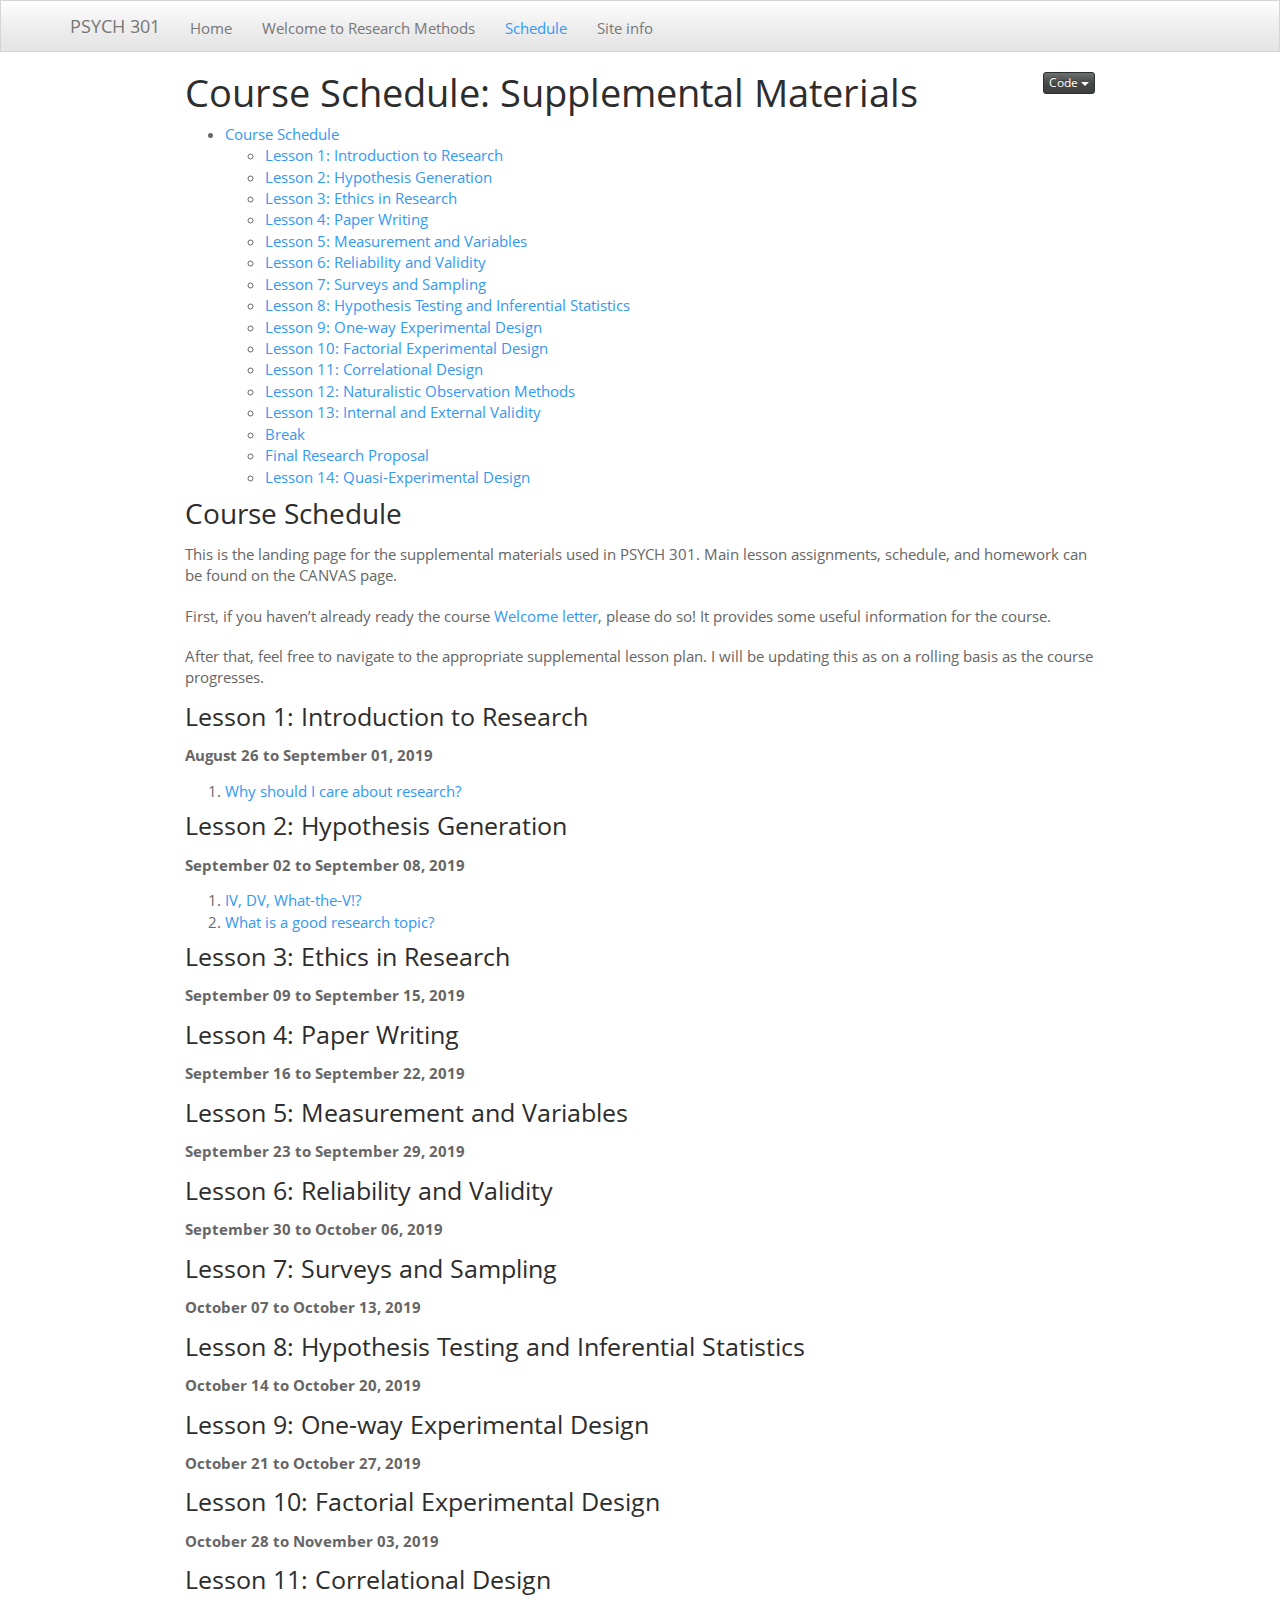
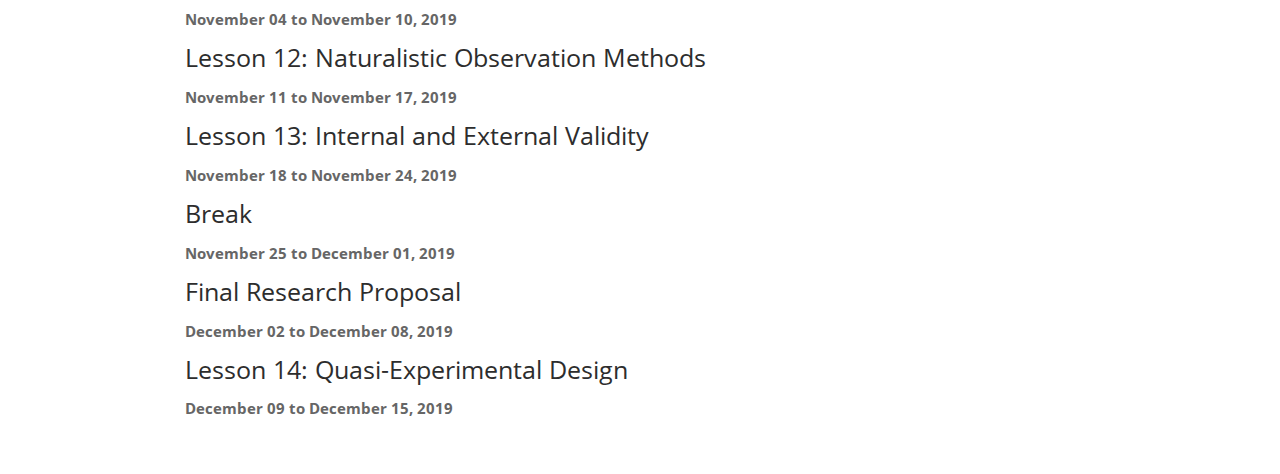
==== commit 0593a241: "added week 2 lessons-1" ====
--- a/docs/schedule.html
+++ b/docs/schedule.html
@@ -342,69 +342,77 @@
 <p>After that, feel free to navigate to the appropriate supplemental lesson plan. I will be updating this as on a rolling basis as the course progresses.</p>
 <div id="lesson-1-introduction-to-research" class="section level2">
 <h2>Lesson 1: Introduction to Research</h2>
-<p>August 26 to September 01, 2019</p>
-<p><strong>Supplemental Commentary:</strong><br />
-<a href="lessons/important_research.html">Why should I care about research?</a></p>
+<p><strong>August 26 to September 01, 2019</strong><br />
+</p>
+<ol style="list-style-type: decimal">
+<li><a href="lessons/important_research.html">Why should I care about research?</a></li>
+</ol>
 </div>
 <div id="lesson-2-hypothesis-generation" class="section level2">
 <h2>Lesson 2: Hypothesis Generation</h2>
-<p>September 02 to September 08, 2019</p>
+<p><strong>September 02 to September 08, 2019</strong><br />
+</p>
+<ol style="list-style-type: decimal">
+<li><a href="lessons/iv_dv.html">IV, DV, What-the-V!?</a><br />
+</li>
+<li><a href="lessons/good_topic.html">What is a good research topic?</a></li>
+</ol>
 </div>
 <div id="lesson-3-ethics-in-research" class="section level2">
 <h2>Lesson 3: Ethics in Research</h2>
-<p>September 09 to September 15, 2019</p>
+<p><strong>September 09 to September 15, 2019</strong></p>
 </div>
 <div id="lesson-4-paper-writing" class="section level2">
 <h2>Lesson 4: Paper Writing</h2>
-<p>September 16 to September 22, 2019</p>
+<p><strong>September 16 to September 22, 2019</strong></p>
 </div>
 <div id="lesson-5-measurement-and-variables" class="section level2">
 <h2>Lesson 5: Measurement and Variables</h2>
-<p>September 23 to September 29, 2019</p>
+<p><strong>September 23 to September 29, 2019</strong></p>
 </div>
 <div id="lesson-6-reliability-and-validity" class="section level2">
 <h2>Lesson 6: Reliability and Validity</h2>
-<p>September 30 to October 06, 2019</p>
+<p><strong>September 30 to October 06, 2019</strong></p>
 </div>
 <div id="lesson-7-surveys-and-sampling" class="section level2">
 <h2>Lesson 7: Surveys and Sampling</h2>
-<p>October 07 to October 13, 2019</p>
+<p><strong>October 07 to October 13, 2019</strong></p>
 </div>
 <div id="lesson-8-hypothesis-testing-and-inferential-statistics" class="section level2">
 <h2>Lesson 8: Hypothesis Testing and Inferential Statistics</h2>
-<p>October 14 to October 20, 2019</p>
+<p><strong>October 14 to October 20, 2019</strong></p>
 </div>
 <div id="lesson-9-one-way-experimental-design" class="section level2">
 <h2>Lesson 9: One-way Experimental Design</h2>
-<p>October 21 to October 27, 2019</p>
+<p><strong>October 21 to October 27, 2019</strong></p>
 </div>
 <div id="lesson-10-factorial-experimental-design" class="section level2">
 <h2>Lesson 10: Factorial Experimental Design</h2>
-<p>October 28 to November 03, 2019</p>
+<p><strong>October 28 to November 03, 2019</strong></p>
 </div>
 <div id="lesson-11-correlational-design" class="section level2">
 <h2>Lesson 11: Correlational Design</h2>
-<p>November 04 to November 10, 2019</p>
+<p><strong>November 04 to November 10, 2019</strong></p>
 </div>
 <div id="lesson-12-naturalistic-observation-methods" class="section level2">
 <h2>Lesson 12: Naturalistic Observation Methods</h2>
-<p>November 11 to November 17, 2019</p>
+<p><strong>November 11 to November 17, 2019</strong></p>
 </div>
 <div id="lesson-13-internal-and-external-validity" class="section level2">
 <h2>Lesson 13: Internal and External Validity</h2>
-<p>November 18 to November 24, 2019</p>
+<p><strong>November 18 to November 24, 2019</strong></p>
 </div>
 <div id="break" class="section level2">
 <h2>Break</h2>
-<p>November 25 to December 01, 2019</p>
+<p><strong>November 25 to December 01, 2019</strong></p>
 </div>
 <div id="final-research-proposal" class="section level2">
 <h2>Final Research Proposal</h2>
-<p>December 02 to December 08, 2019</p>
+<p><strong>December 02 to December 08, 2019</strong></p>
 </div>
 <div id="lesson-14-quasi-experimental-design" class="section level2">
 <h2>Lesson 14: Quasi-Experimental Design</h2>
-<p>December 09 to December 15, 2019</p>
+<p><strong>December 09 to December 15, 2019</strong></p>
 </div>
 </div>
 
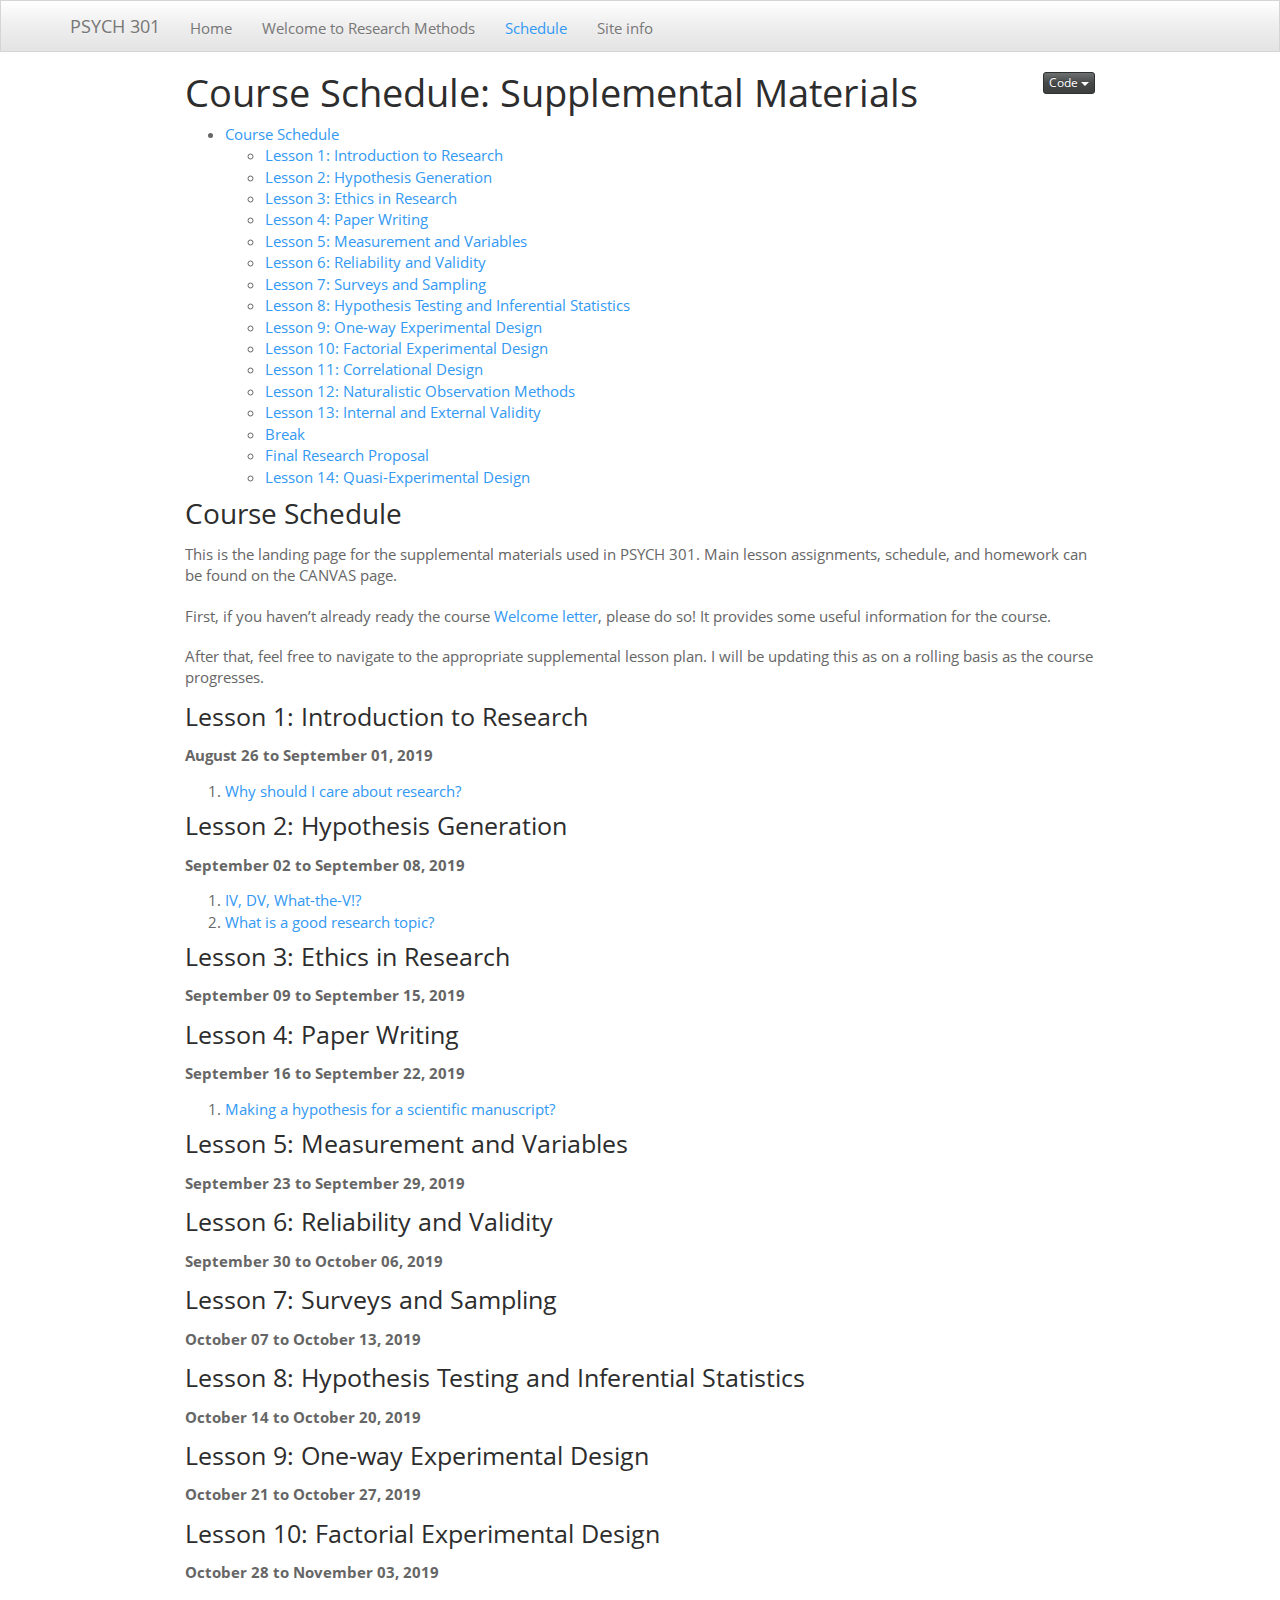
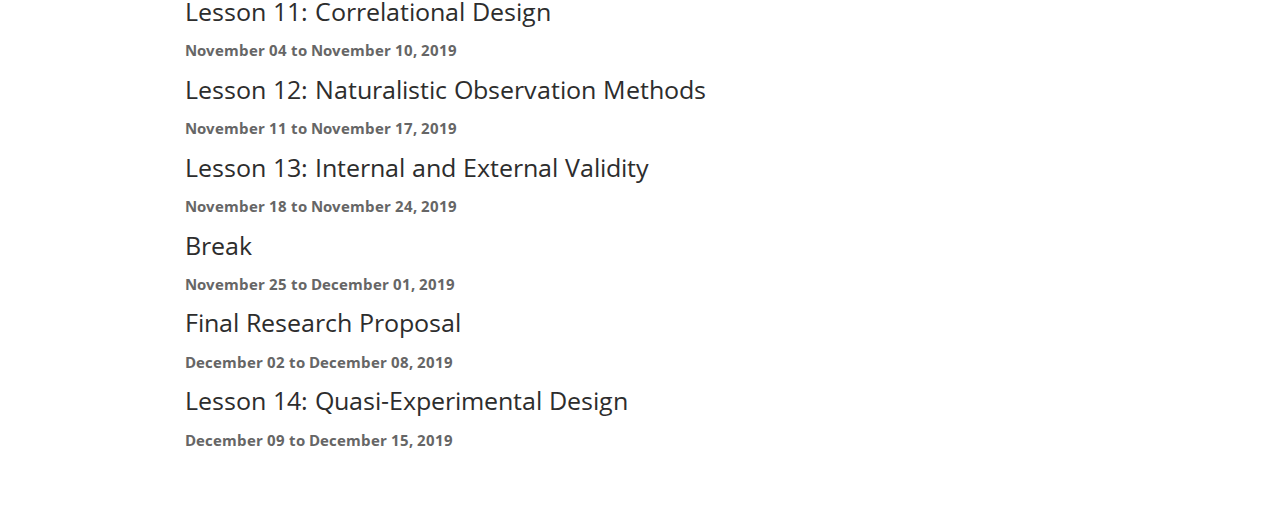
==== commit 1a5dbeca: "updated lessons" ====
--- a/docs/schedule.html
+++ b/docs/schedule.html
@@ -353,9 +353,9 @@
 <p><strong>September 02 to September 08, 2019</strong><br />
 </p>
 <ol style="list-style-type: decimal">
-<li><a href="lessons/iv_dv.html">IV, DV, What-the-V!?</a><br />
+<li><a href="lessons/iv_dv_what.html">IV, DV, What-the-V!?</a><br />
 </li>
-<li><a href="lessons/good_topic.html">What is a good research topic?</a></li>
+<li><a href="lessons/finding_research_topic.html">What is a good research topic?</a></li>
 </ol>
 </div>
 <div id="lesson-3-ethics-in-research" class="section level2">
@@ -365,6 +365,9 @@
 <div id="lesson-4-paper-writing" class="section level2">
 <h2>Lesson 4: Paper Writing</h2>
 <p><strong>September 16 to September 22, 2019</strong></p>
+<ol style="list-style-type: decimal">
+<li><a href="lessons/hypothesis_gen.html">Making a hypothesis for a scientific manuscript?</a></li>
+</ol>
 </div>
 <div id="lesson-5-measurement-and-variables" class="section level2">
 <h2>Lesson 5: Measurement and Variables</h2>
